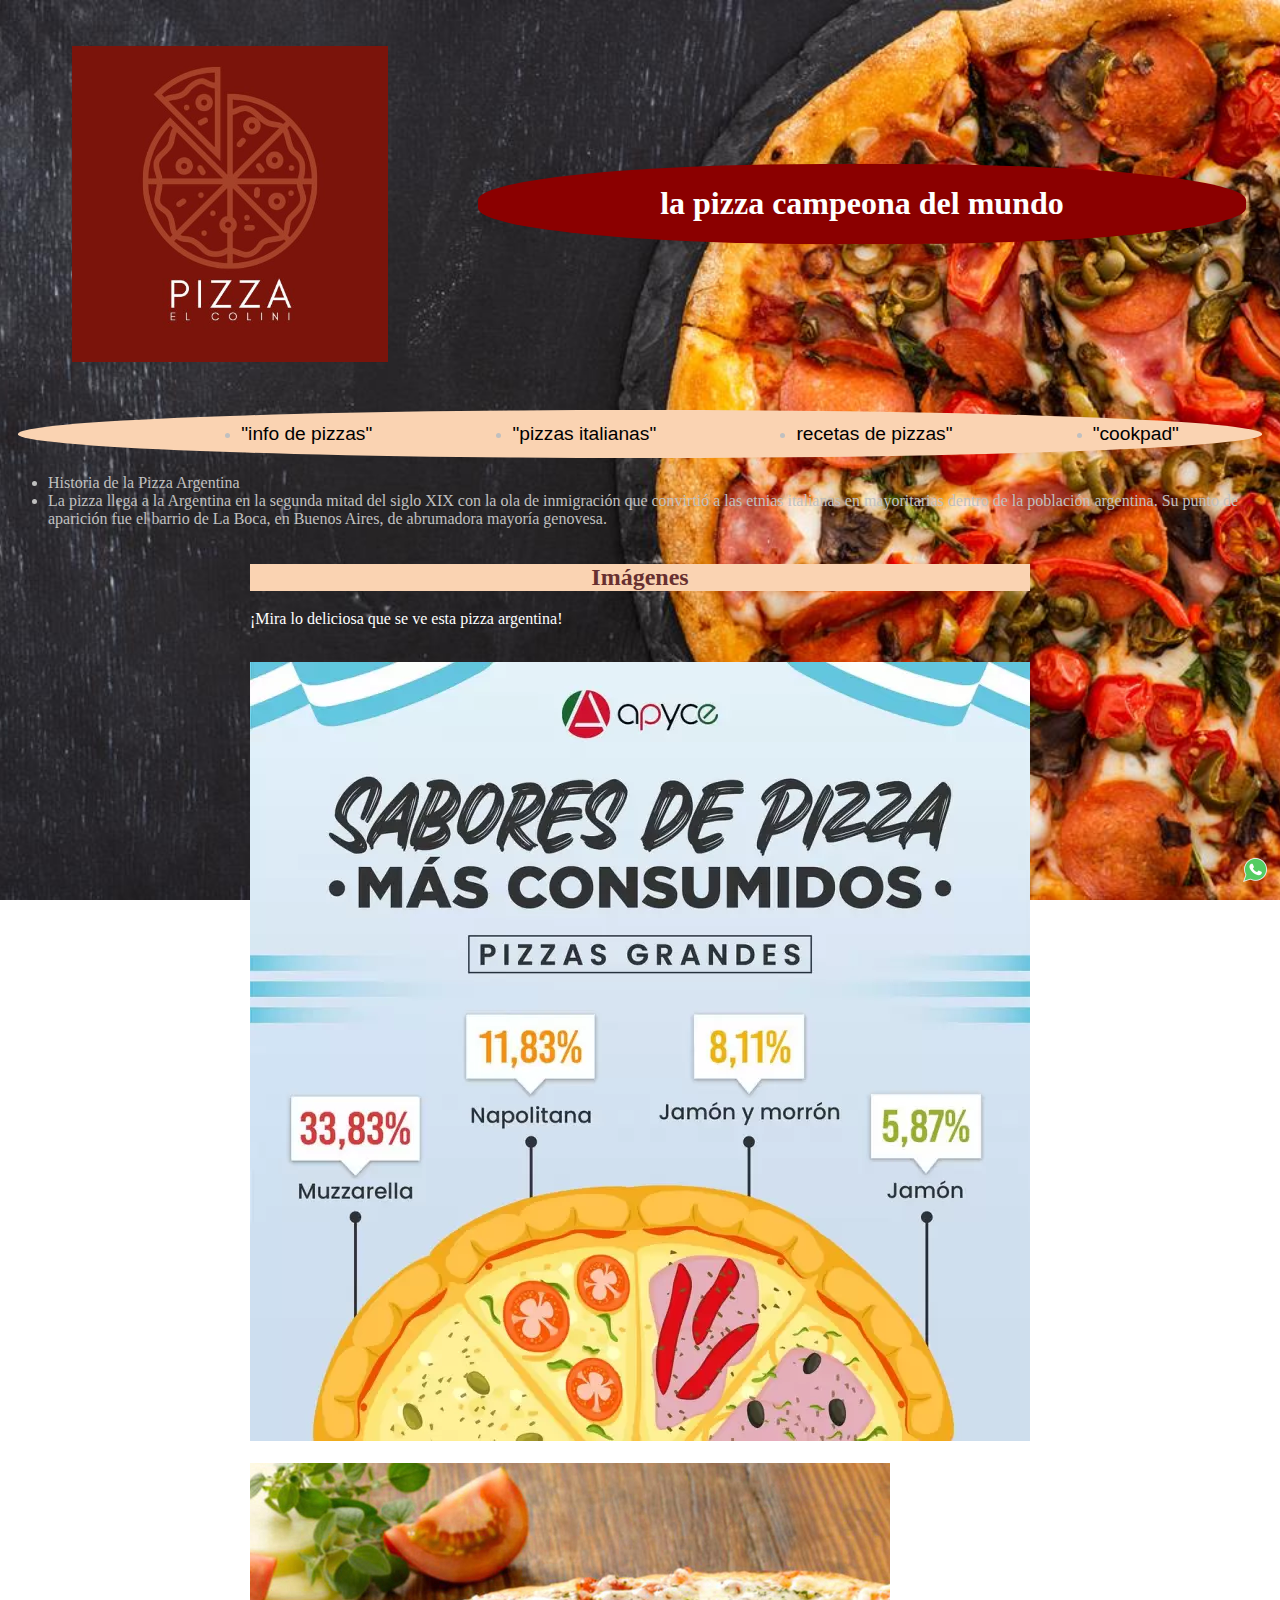
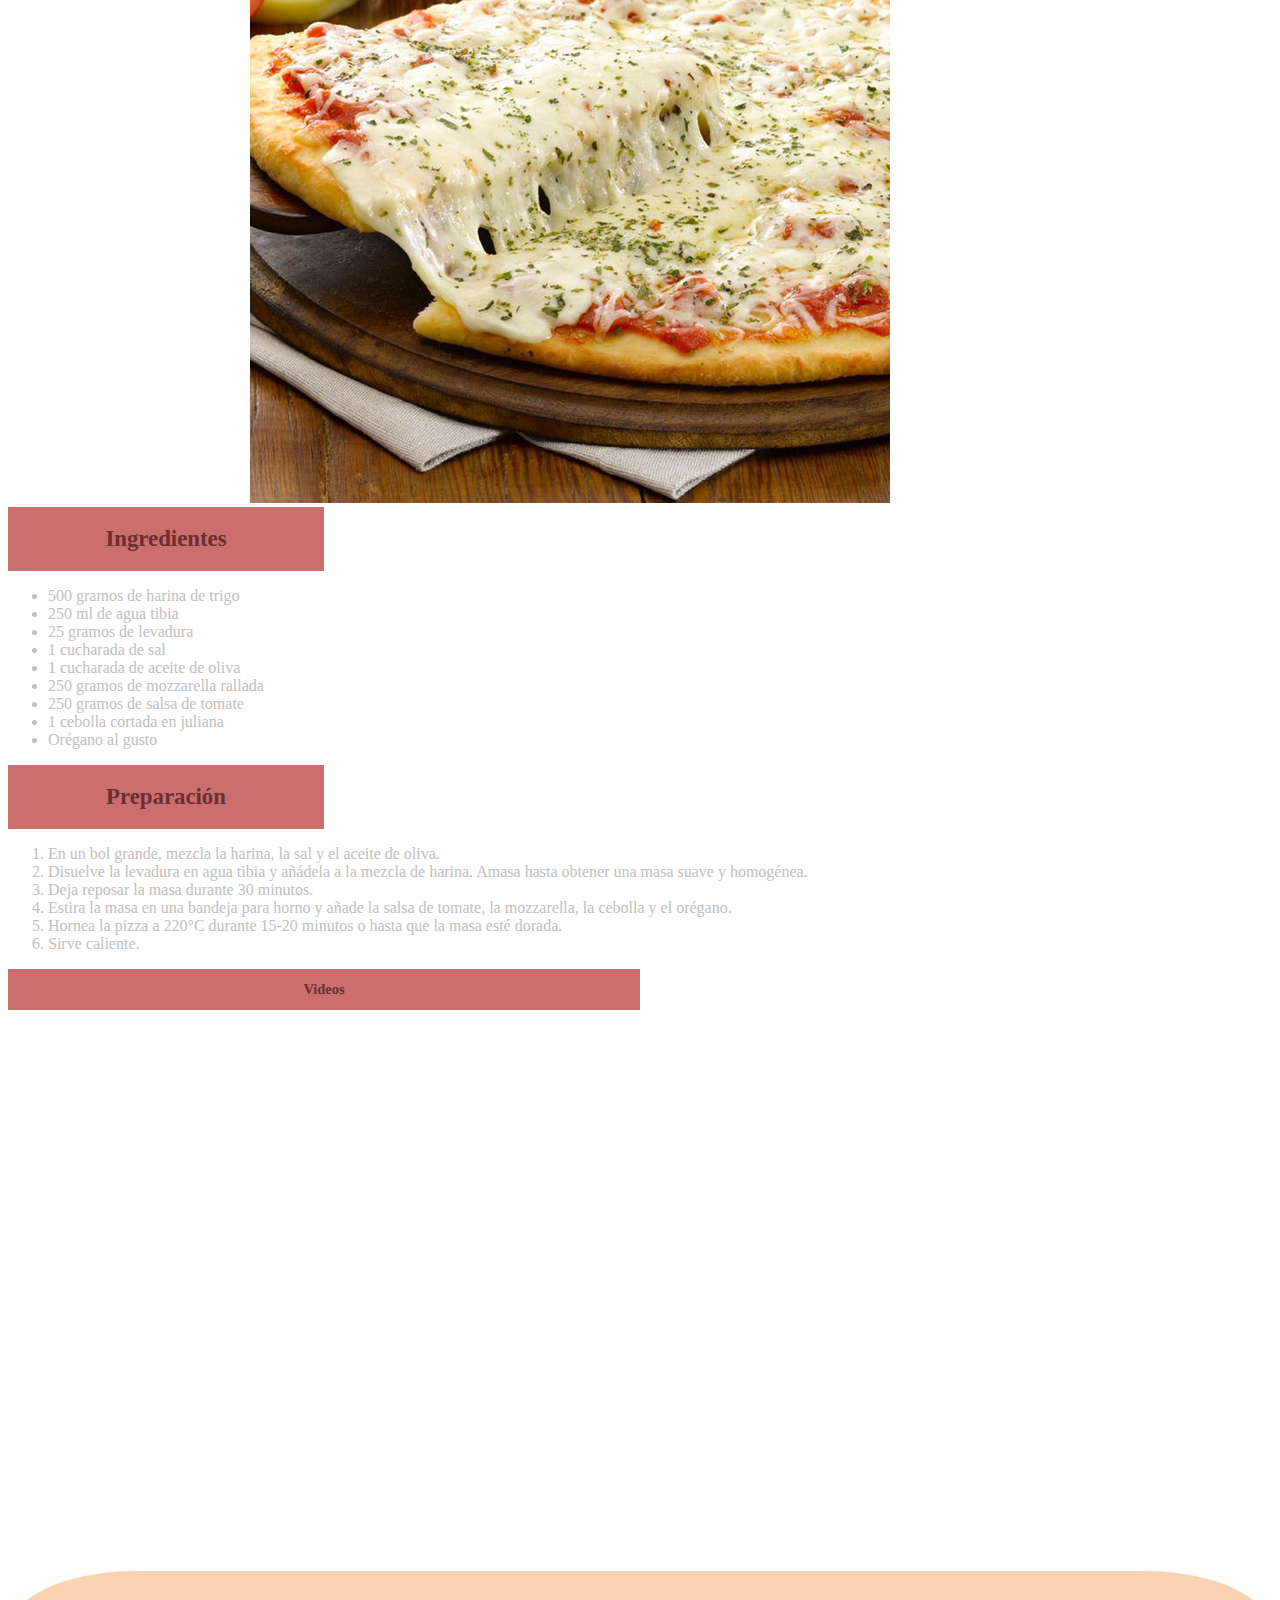
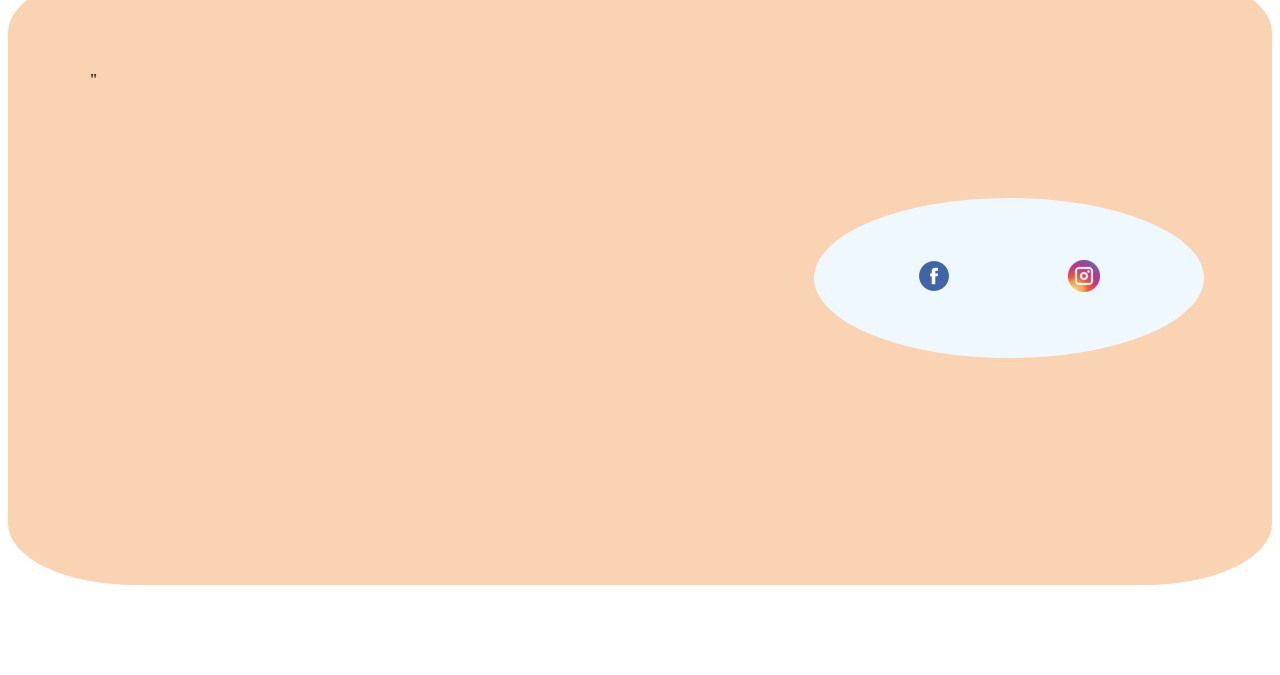
==== index.html @ d0fcb979 "Add files via upload" ====
<!DOCTYPE html>
<html lang="en">
<head>
  <meta charset="UTF-8">
  <meta name="keywords" content="">
  <meta name="author" content=" axel goñi">
  <meta name="viewport" content="width=device-width, initial-scale=1.0">
  <title>colini</title>
  <link rel="stylesheet" href="./css/estilo.css">

</head>
<body>



<header>

<img class="encabezadologo" src="./imagenes/logotipo.jpg" alt="logotipo">

    <section class="encabezadotitulo">

      <h1 style="color:white"> la pizza campeona del mundo</h1>

    </section>



</header>




  <nav class="encabezadodirecciones">
<br>
    <li><a href="https://es.wikipedia.org/wiki/Pizza_en_Argentina"target="_blank">"info de pizzas"</a>
      <li><a href="https://www.pizzabrossa.com.ar/?gclid=CjwKCAjw4ZWkBhA4EiwAVJXwqQFYcmIkXCt8bz_bA4SAjdwZispacFa0Dgj3WFB0BuC3ioF2R8dDGhoCAp0QAvD_BwE"target="_blank">"pizzas italianas"</a>
        <li><a href="https://www.recetasgratis.net/receta-de-pizza-casera-31391.html"target="_blank">recetas de pizzas"</a>
          <li><a href="https://cookpad.com/ar/buscar/pizzas"target="_blank">"cookpad"</a>
          </br>
            </nav>




<main>

<ul>
      <li>Historia de la Pizza Argentina</li>
      <li>La pizza llega a la Argentina en la segunda mitad del siglo XIX con la ola de inmigración que convirtió a las etnias italianas en mayoritarias dentro de la población argentina. Su punto de aparición fue el barrio de La Boca, en Buenos Aires, de abrumadora mayoría genovesa.</li>

        </ul>

</main>


<aside class="encabezadoimg">
<section>
            <h2 class="image"style="color:#683030">Imágenes</h2>
                <p style="color:white">¡Mira lo deliciosa que se ve esta pizza argentina!</p>

                <div class="imgpiza">

                </div>
                <br>
                  <img src="./imagenes/pizza1.jpg"  alt="pagina html">
                </br>
                <br>
                  <img src="./imagenes/mozzarella.jpg"  alt="pagina html">
                </br>

                </div>
</section>
</aside>



<section>
  <div class="encabezadoingredientes">

  <h2 style="color:#683030">Ingredientes</h2>
</div>

  <ul>
    <li>500 gramos de harina de trigo</li>
        <li>250 ml de agua tibia</li>
          <li>25 gramos de levadura</li>
            <li>1 cucharada de sal</li>
              <li>1 cucharada de aceite de oliva</li>
                <li>250 gramos de mozzarella rallada</li>
                  <li>250 gramos de salsa de tomate</li>
                    <li>1 cebolla cortada en juliana</li>
                      <li>Orégano al gusto</li>
                      </ul>

</section>

<section>
  <div class="encabezadopreparacion">


    <h2 style="color:#683030">Preparación</h2>
      </div>

      <ol>
        <li>En un bol grande, mezcla la harina, la sal y el aceite de oliva.</li>
            <li>Disuelve la levadura en agua tibia y añádela a la mezcla de harina. Amasa hasta obtener una masa suave y homogénea.</li>
                <li>Deja reposar la masa durante 30 minutos.</li>
                    <li>Estira la masa en una bandeja para horno y añade la salsa de tomate, la mozzarella, la cebolla y el orégano.</li>
                        <li>Hornea la pizza a 220°C durante 15-20 minutos o hasta que la masa esté dorada.</li>
                            <li>Sirve caliente.</li>
                      </ol>
</section>





<section  class="encabezadovideo">
    <div class="encabezadovideos">
        <h2 class="encabezadovideos" style="color:#683030">Videos</h2>
        </div>
            <p style="color:white">Aquí te dejamos algunos videos que pueden ayudarte a preparar la pizza argentina:</p>

            <div>


                  <iframe class="encabezadovideo" width="560" height="315" src="https://www.youtube.com/embed/xDgz9uATlaU" title="YouTube video player" frameborder="0" allow="accelerometer; autoplay; clipboard-write; encrypted-media; gyroscope; picture-in-picture; web-share" allowfullscreen></iframe>
                    <iframe class="encabezadovideo" width="560" height="315" src="https://www.youtube.com/embed/HmbtszpTT90" title="YouTube video player" frameborder="0" allow="accelerometer; autoplay; clipboard-write; encrypted-media; gyroscope; picture-in-picture; web-share" allowfullscreen></iframe>
                    </div>
</section>

<footer>

  <section>
    <div class="encabezadomaps">
      <br>
        "<iframe src="https://www.google.com/maps/embed?pb=!1m18!1m12!1m3!1d26261.431998867385!2d-58.382295025149226!3d-34.637551358612974!2m3!1f0!2f0!3f0!3m2!1i1024!2i768!4f13.1!3m3!1m2!1s0x95a334b0bf5ff0a5%3A0x3858a68c0d7599a0!2sLa%20Boca%2C%20CABA!5e0!3m2!1ses!2sar!4v1682880831756!5m2!1ses!2sar" width="600" height="450" style="border:0;" allowfullscreen="" loading="lazy" referrerpolicy="no-referrer-when-downgrade" target="_blank"></iframe>
      </br>
    </div>
  </section>

<section>
  <div class="redes2">
	<a  class="face" href=""href="https://www.facebook.com/profile.php?id=100012211957113&mibextid=ZbWKwL" target="_blank">
		<img src="./iconos/facebook_icon.png">
	</a>

  <a class="inst" href="https://instagram.com/axel_p.a.z?igshid=NGExMmI2YTkyZg==" target="_blank">
		<img src="./iconos/instagram_icon.png">
	</a>
  </div>
</section>

</footer>

<a class="whatsapp" href="#" target="_blank">
                  <img class="wsp" src="./iconos/Whatsapp_icon.png" alt="whatsapp">
  </a>

</body>
</html>
---- css/estilo.css ----
li{color:silver;
font-family: "apple";
}
.colors {color:silver;}
p {color: #81B7E2;}


body {
  background-image: url(../imagenes/keso.jpg);
    background-repeat: no-repeat;
    background-size: cover;
    background-attachment: fixed;
    background-position: 50% 50% ;


  }

  body {
    background: white url(log.gif)
    no.repeat fixed 50% 50%;
  }

 header {
      display: flex;
      justify-content: space-around;
       align-items: center;
      flex-wrap: wrap;
      border-radius: 10%;
      }

      @import url('https://fonts.googleapis.com/css2?family=Bagel+Fat+One&display=swap');

      @font-face {
        font-family: "apple";
        src: url("../fuentes/ARLRDBD.ttf")
        format("truetype");

        font-family: "tit";
        src: url("../fuentes/COOPBL.ttf")
        format("truetype");
      }

      @media (min-width:700px)
      {
      .ocultovideos{
    display: none;

  }
}

@media(max-width: 700px){
  body {
    background: rgb(251,0,0);
    background:#af5d4a;
  }
}


      a { transition: font-size 0.3s;
         color: black;
         font-size: 1.2em;
         font-family: 'Sono', sans-serif;
         text-decoration: none;}


      a:link {color: black;}
      a:visited {color:black;}
      a:active {color: grey;}
      a:hover {font-size: 130%;}
      a:hover{color: black;}


      .encabezadologo{
        font-family: "tit";
        background-color: #8b0000;
        display: flex;
        justify-content: center;
        width: 25%;
        height: 75%;
        margin: 3%;
      }

      .encabezadotitulo{
        font-family: 'Bagel Fat One', cursive;
         display: flex;
        flex-direction: row;
        align-items: center;
        justify-content: space-around;
        background-color:#8b0000;
        border-radius: 45%;


        width: 60vw;
        height: 95%;
      }

      nav { background-color: #fad3b2;
            margin: 0.8vw;
            display: flex;
            border-radius: 50%;
      }

      .encabezadodirecciones {color: inherit;
                display: flex;
                justify-content: space-around;
                padding: 1vw;
              }



 .encabezadoimg{
   font-family: "tit";
   display: flex;
     flex-direction: row;
     align-items: center;
     justify-content: space-around;
}

.image{
  font-family: "tit";
  background-color: #fad3b2;
  display: flex; justify-content:center;
  margin:
}
.imgpiza{
width: 25%;
}



  .encabezadoingredientes{
    font-family: "tit";
    display: flex; justify-content:center;
    background-color: #cd6e6e;
    border-top: 30%;
      width: 25%;
        font-size: 95%;
      }

    .encabezadopreparacion{
      font-family: "tit";
      display:flex;
      justify-content: center;
      background-color: #cd6e6e;
      border-top: 30%;
          width: 25%;
  font-size: 95%;
          }

      .encabezadovideos{
        background:#cd6e6e;
        font-family: "tit";
        display: flex;
        justify-content: space-around;
        align-items: center;
              width: 50%;
              font-size: 95%;
              }

        .encabezadomaps{
          display: flex;
          justify-content: center;
          font-family: "tit";
          margin: 3%;
          width: 60%;
              }
              .redes2{
              display: flex;
  justify-content: space-around;
  align-items: center;
  flex-direction: row;
  width: 300px;
  height: 70px;
  border: 4px solid #fad3b2;
  background-color: aliceblue;
  border-radius: 50%;
  border-top: 40vw
  margin: 25px;
  padding: 45px;
}


              footer {
                background-color:#fad3b2 ;
           margin-top: 15vw;
           margin-bottom: 10vh;
           display: flex;
           justify-content: space-between;
           align-items: center;
           flex-wrap: wrap;
           padding: 4em;
           border-radius: 10%;
                }

                .face{


                }


                .whatsapp {
                  position: fixed;
                  bottom: 1vw;
                  right: 1vh;
                  z-index: 9999;
                  font-size: 30%
                      }
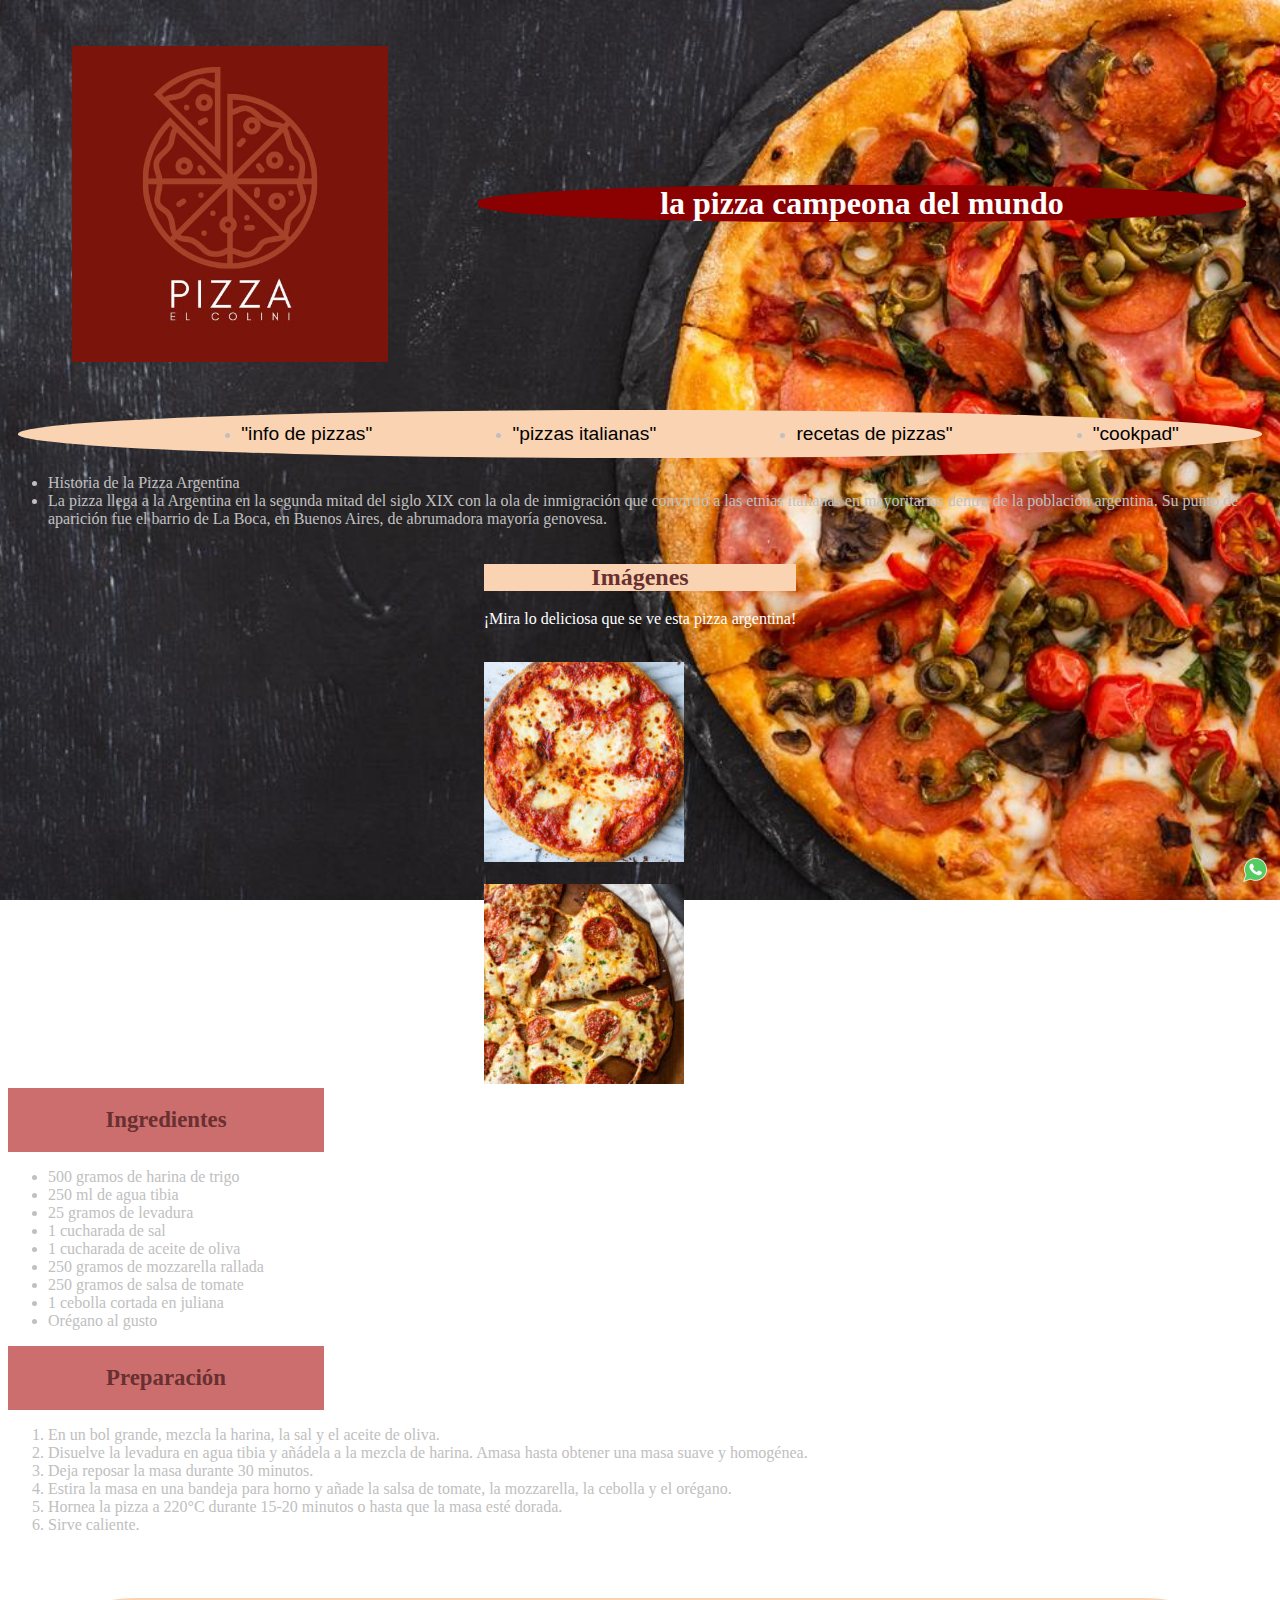
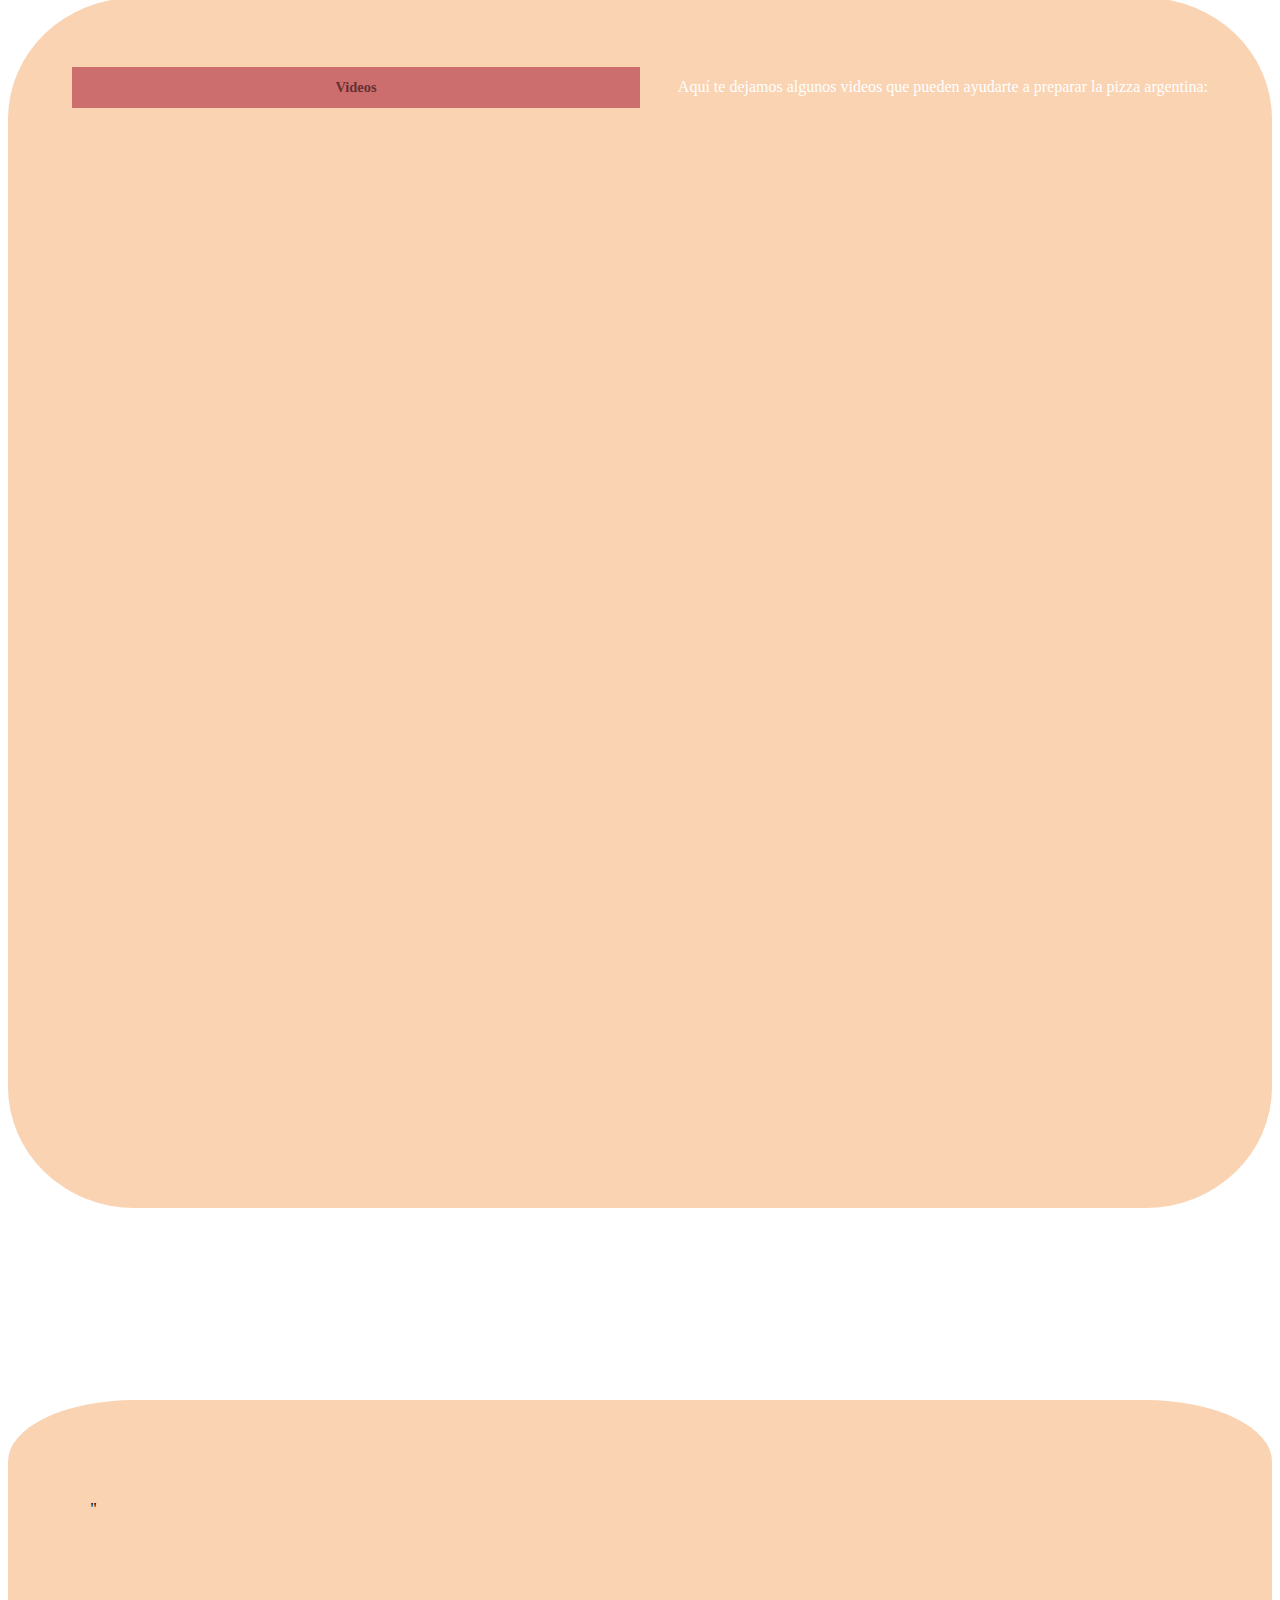
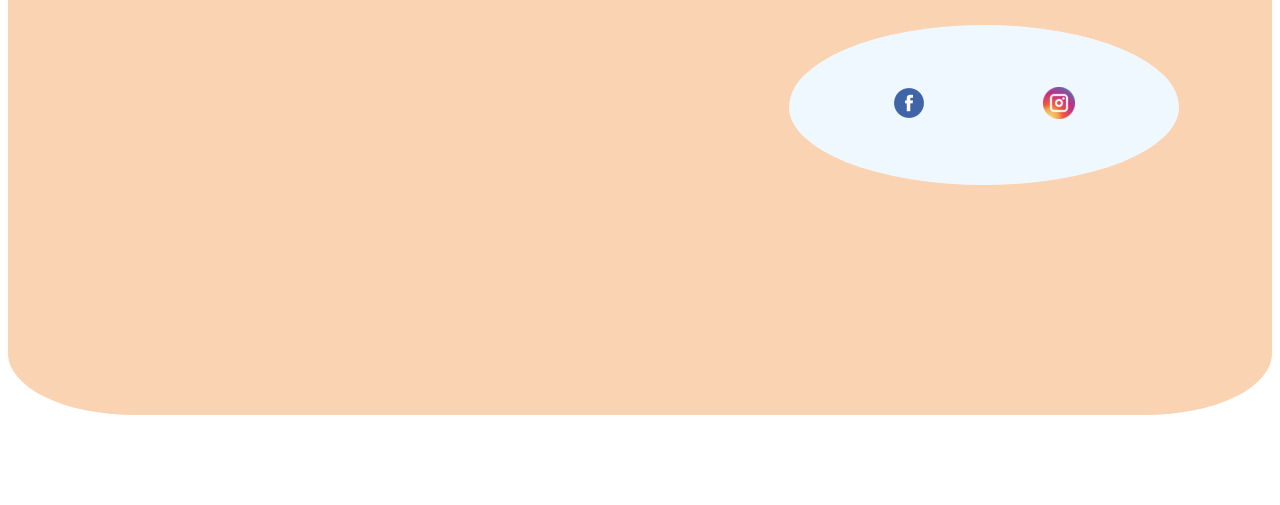
==== commit 406c68e4: "Add files via upload" ====
--- a/index.html
+++ b/index.html
@@ -17,11 +17,11 @@
 
 <img class="encabezadologo" src="./imagenes/logotipo.jpg" alt="logotipo">
 
-    <section class="encabezadotitulo">
 
-      <h1 style="color:white"> la pizza campeona del mundo</h1>
 
-    </section>
+      <h1 class="encabezadotitulo" style="color:white"> la pizza campeona del mundo</h1>
+
+
 
 
 
@@ -80,7 +80,7 @@
   <h2 style="color:#683030">Ingredientes</h2>
 </div>
 
-  <ul>
+  <ul >
     <li>500 gramos de harina de trigo</li>
         <li>250 ml de agua tibia</li>
           <li>25 gramos de levadura</li>
@@ -101,7 +101,7 @@
     <h2 style="color:#683030">Preparación</h2>
       </div>
 
-      <ol>
+      <ol >
         <li>En un bol grande, mezcla la harina, la sal y el aceite de oliva.</li>
             <li>Disuelve la levadura en agua tibia y añádela a la mezcla de harina. Amasa hasta obtener una masa suave y homogénea.</li>
                 <li>Deja reposar la masa durante 30 minutos.</li>
--- a/css/estilo.css
+++ b/css/estilo.css
@@ -20,6 +20,15 @@
     background: white url(log.gif)
     no.repeat fixed 50% 50%;
   }
+  @media(max-width: 700px){
+    body {
+      background: rgb(251,0,0);
+      background:#af5d4a;
+      background-position:center;
+       display: list-item;
+       justify-content: center;
+    }
+  }
 
  header {
       display: flex;
@@ -41,20 +50,6 @@
         format("truetype");
       }
 
-      @media (min-width:700px)
-      {
-      .ocultovideos{
-    display: none;
-
-  }
-}
-
-@media(max-width: 700px){
-  body {
-    background: rgb(251,0,0);
-    background:#af5d4a;
-  }
-}
 
 
       a { transition: font-size 0.3s;
@@ -89,10 +84,20 @@
         justify-content: space-around;
         background-color:#8b0000;
         border-radius: 45%;
-
-
         width: 60vw;
         height: 95%;
+      }
+      @media (max-width:700px){
+        .encabezadotitulo{
+          font-family: 'Bagel Fat One', cursive;
+           display: flex;
+          flex-direction: row;
+          align-items: center;
+          justify-content: space-around;
+          background-color:#900C3F;
+          width: 95%;
+
+        }
       }
 
       nav { background-color: #fad3b2;
@@ -136,6 +141,17 @@
     border-top: 30%;
       width: 25%;
         font-size: 95%;
+      }
+
+      @media (max-width:700px) {
+        .encabezadoingredientes{
+          font-family: "tit";
+          display: flex; justify-content:center;
+          background-color: #FF8C00;
+          border-top: 30%;
+            width: 45%;
+              font-size: 95%;
+        }
       }
 
     .encabezadopreparacion{
@@ -148,6 +164,17 @@
   font-size: 95%;
           }
 
+          @media (max-width:700px) {
+            .encabezadopreparacion{
+              font-family: "tit";
+              display: flex; justify-content:center;
+              background-color: #FF8C00;
+              border-top: 30%;
+                width: 45%;
+                  font-size: 95%;
+            }
+          }
+
       .encabezadovideos{
         background:#cd6e6e;
         font-family: "tit";
@@ -158,13 +185,45 @@
               font-size: 95%;
               }
 
+              @media (max-width:700px) {
+                .encabezadovideos{
+                  font-family: "tit";
+                  display: flex; justify-content:center;
+                  background-color: #FF8C00;
+                  border-top: 30%;
+                    width: 45%;
+                      font-size: 95%;
+                }
+              }
+
+              .encabezadovideo{
+                background-color:#fad3b2 ;
+           margin-top: 5vw;
+           margin-bottom: 2vh;
+           display: flex;
+           justify-content: space-between;
+           align-items: center;
+           flex-wrap: wrap;
+           padding: 4em;
+           border-radius: 10%;
+              }
+
+              @media (max-width:700px) {
+                .encabezadovideo{
+                  display:none; 
+
+                }
+                }
+
         .encabezadomaps{
           display: flex;
           justify-content: center;
           font-family: "tit";
           margin: 3%;
-          width: 60%;
-              }
+          width: 80%;
+              }
+
+
               .redes2{
               display: flex;
   justify-content: space-around;
@@ -175,7 +234,7 @@
   border: 4px solid #fad3b2;
   background-color: aliceblue;
   border-radius: 50%;
-  border-top: 40vw
+  border-top: 40vw;
   margin: 25px;
   padding: 45px;
 }
@@ -193,11 +252,17 @@
            border-radius: 10%;
                 }
 
-                .face{
-
-
-                }
-
+                @media (max-width:700px) {
+                  footer{
+                    background-color:#FF8C00 ;
+
+               display: flex;
+               justify-content:center;
+               padding: 2em;
+                 width: 75%;
+               border-radius: 10%;
+                      }
+                  }
 
                 .whatsapp {
                   position: fixed;
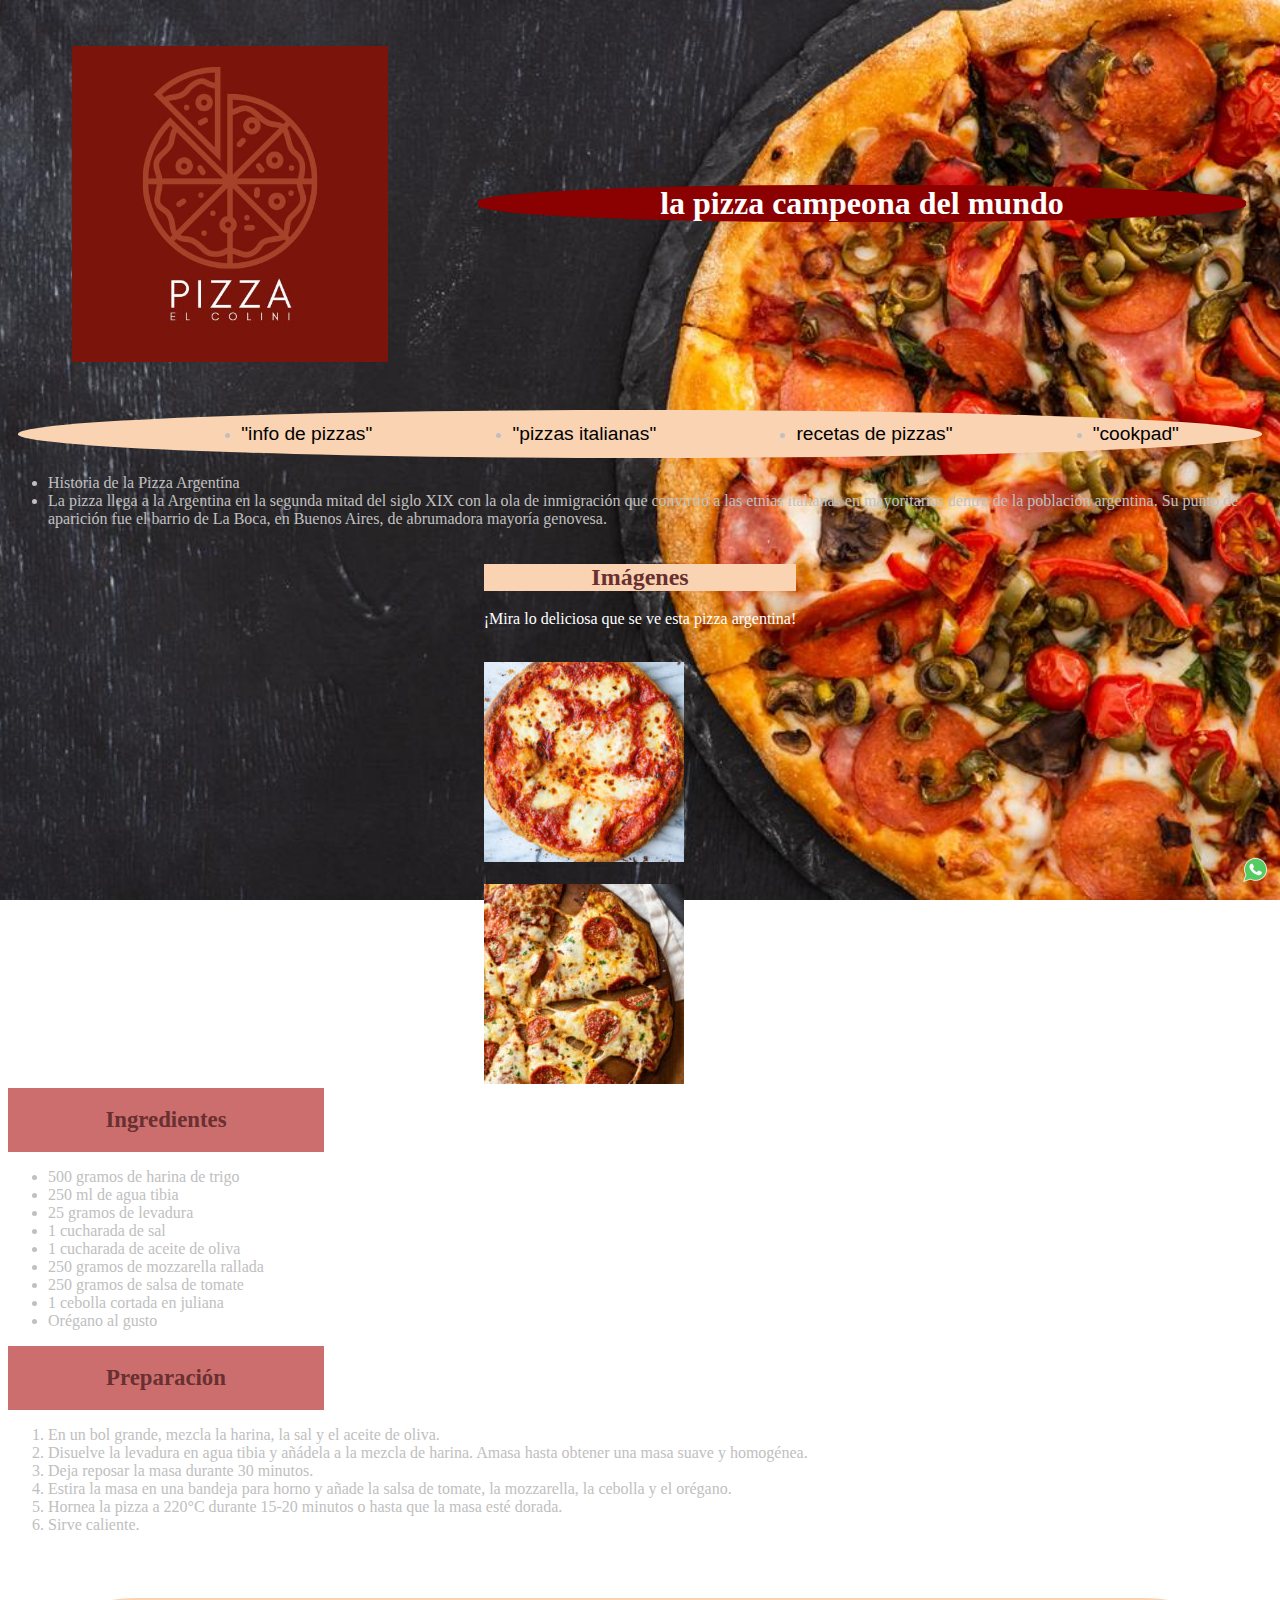
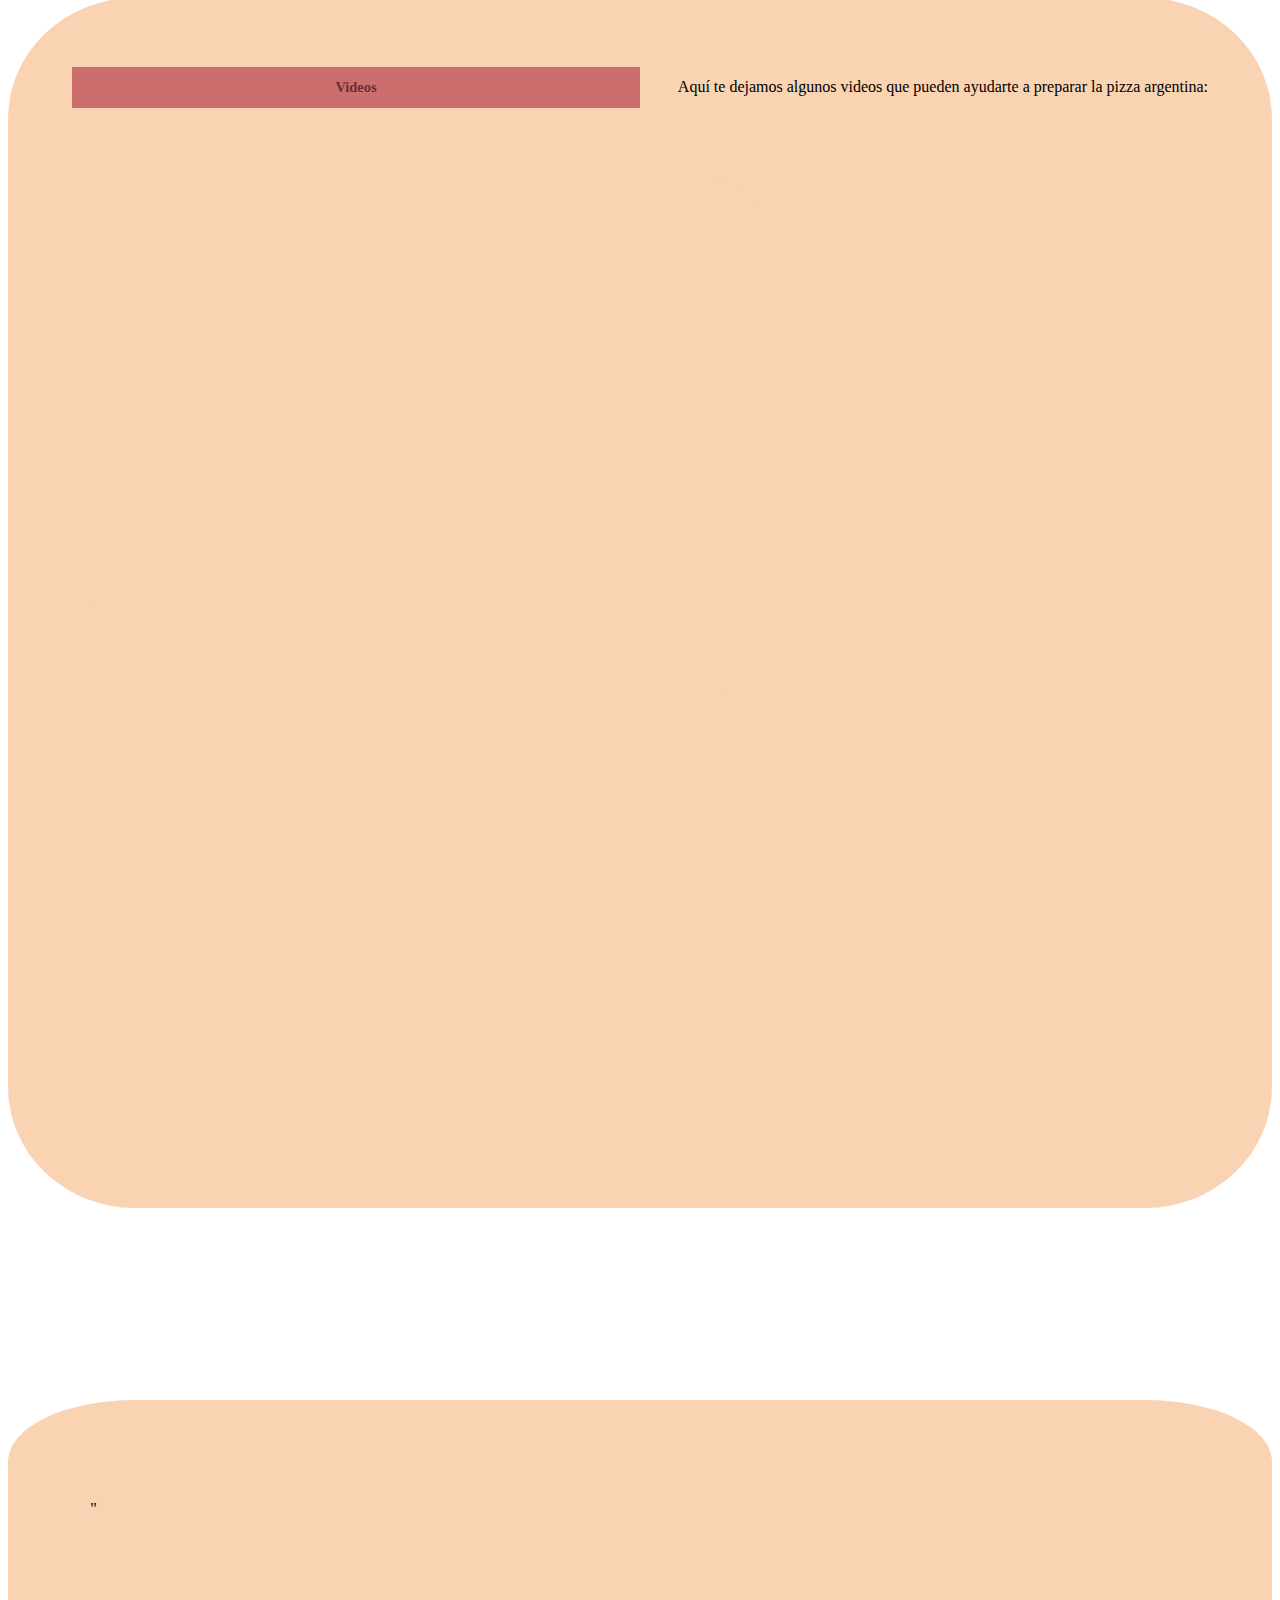
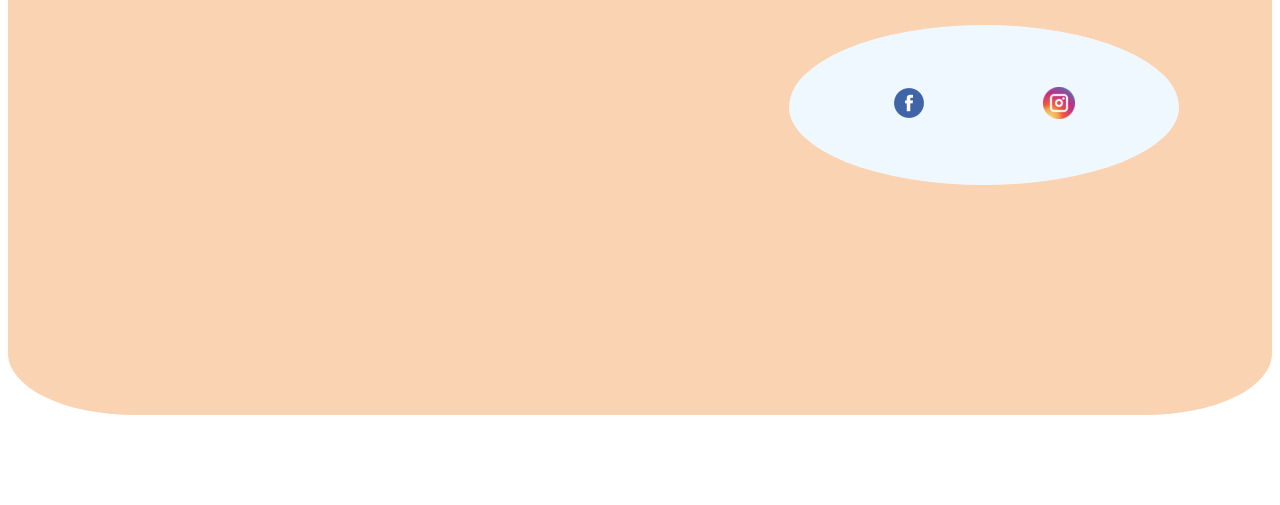
==== commit c3273162: "Update index.html" ====
--- a/index.html
+++ b/index.html
@@ -119,7 +119,7 @@
     <div class="encabezadovideos">
         <h2 class="encabezadovideos" style="color:#683030">Videos</h2>
         </div>
-            <p style="color:white">Aquí te dejamos algunos videos que pueden ayudarte a preparar la pizza argentina:</p>
+            <p style="color:black">Aquí te dejamos algunos videos que pueden ayudarte a preparar la pizza argentina:</p>
 
             <div>
 
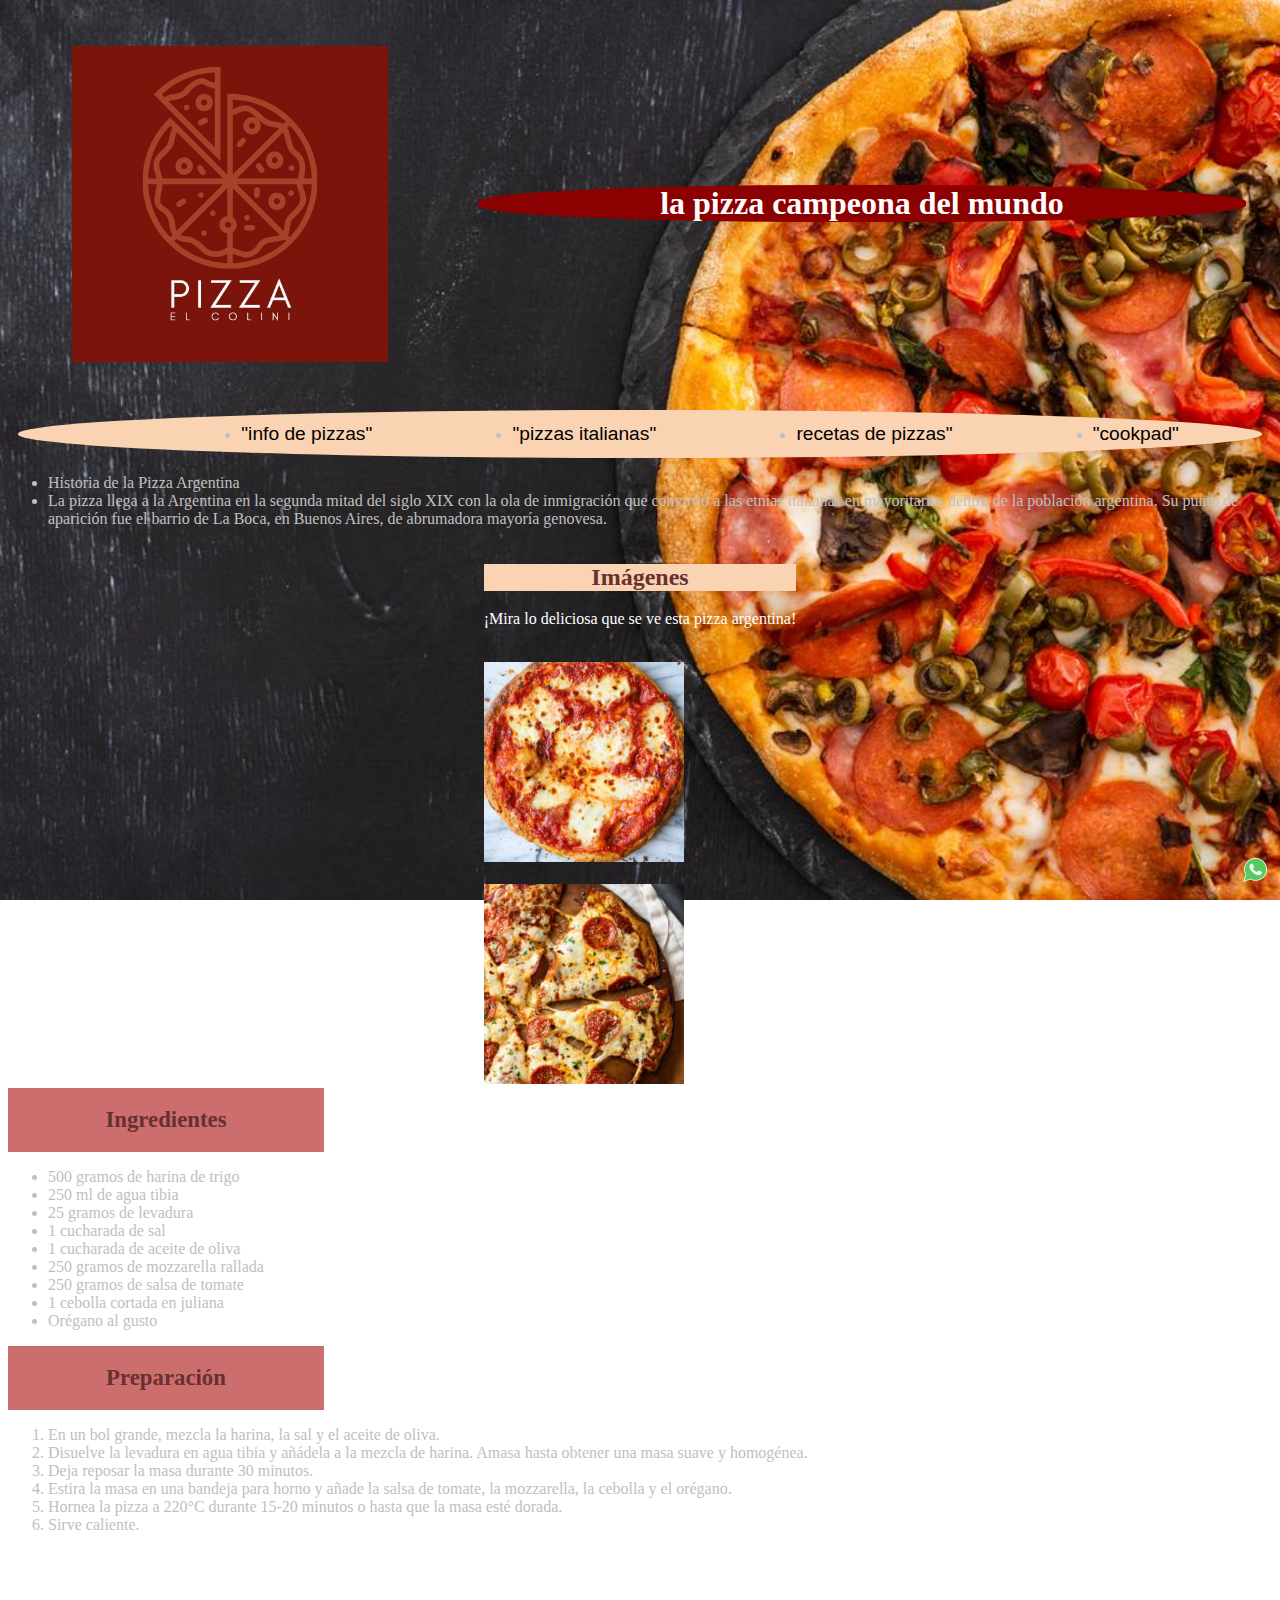
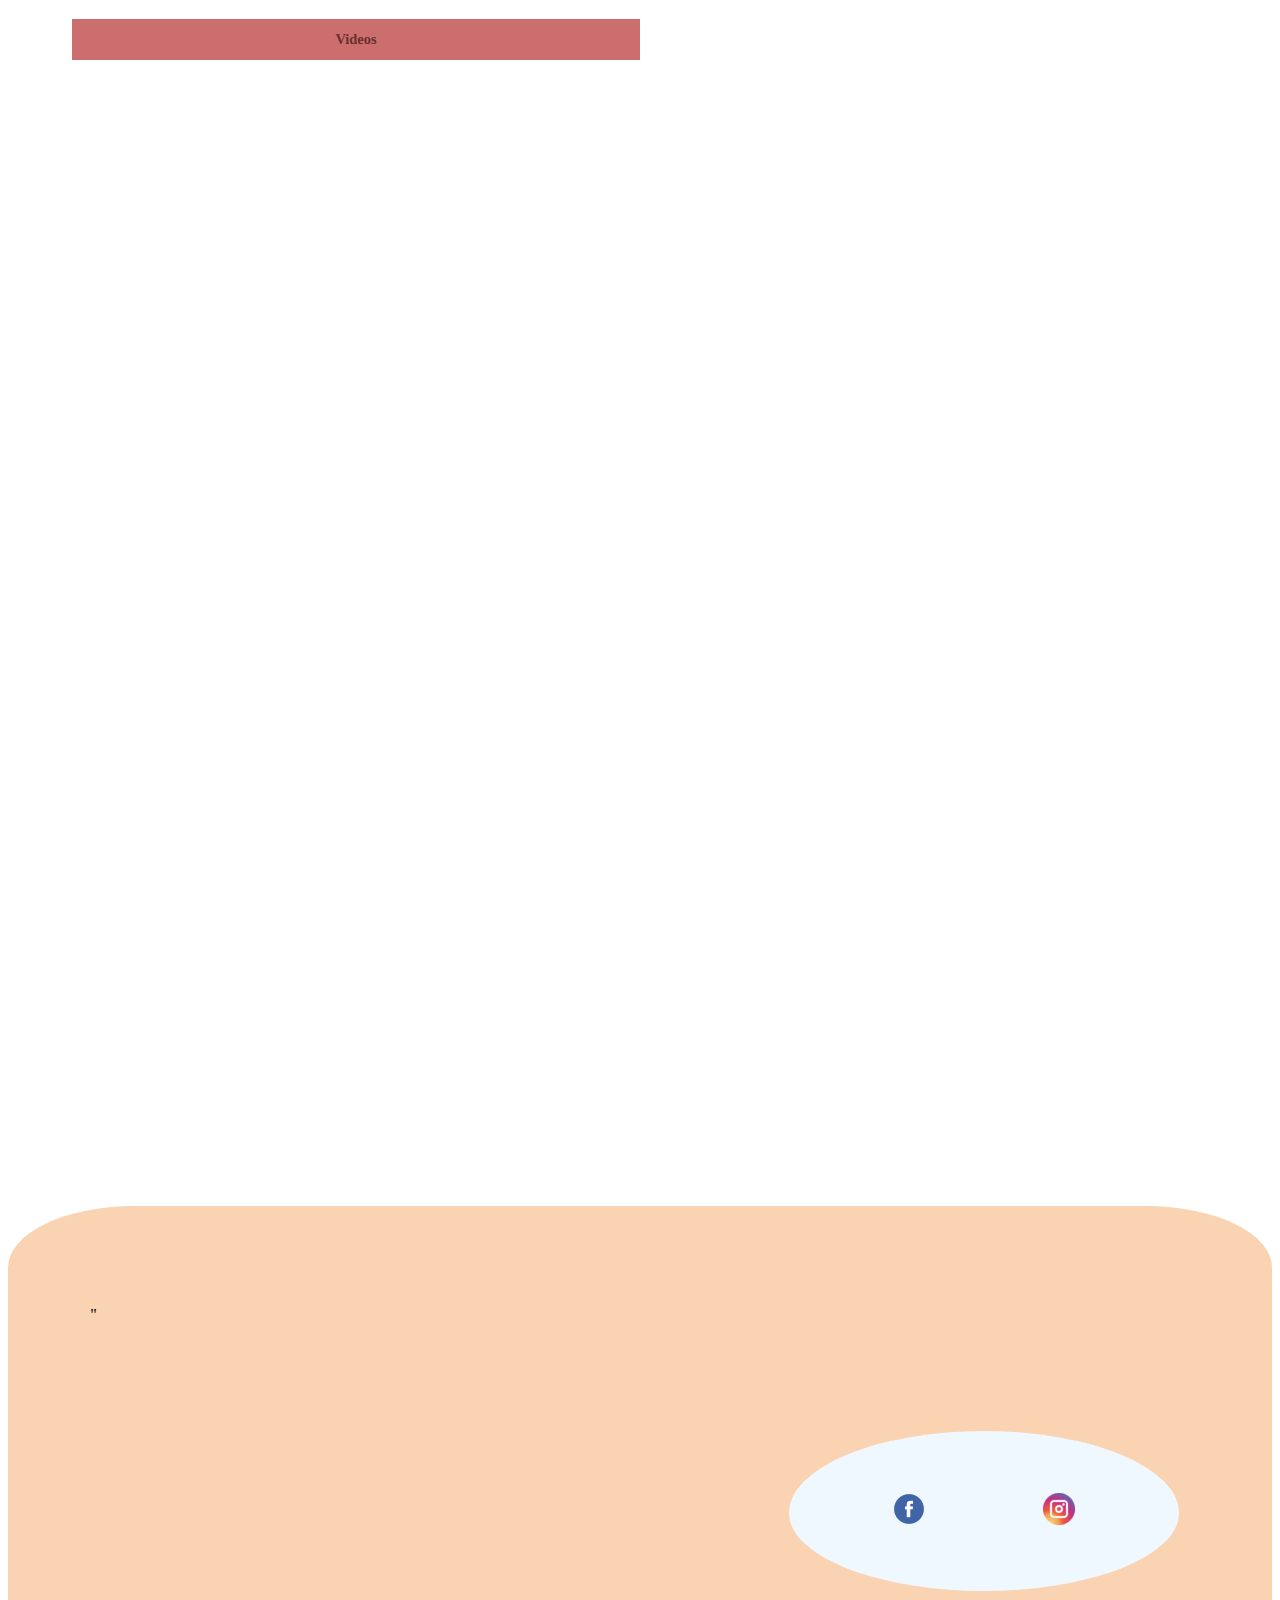
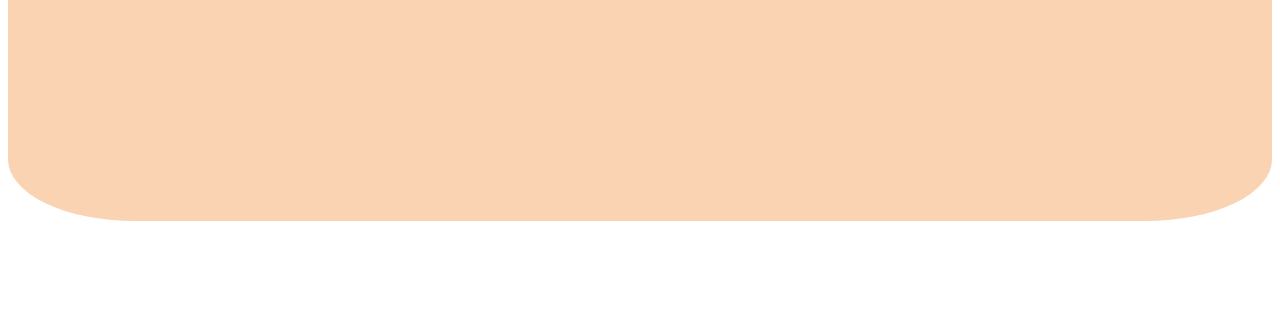
==== commit 6f956e06: "Add files via upload" ====
--- a/index.html
+++ b/index.html
@@ -119,7 +119,7 @@
     <div class="encabezadovideos">
         <h2 class="encabezadovideos" style="color:#683030">Videos</h2>
         </div>
-            <p style="color:black">Aquí te dejamos algunos videos que pueden ayudarte a preparar la pizza argentina:</p>
+            <p style="color:white">Aquí te dejamos algunos videos que pueden ayudarte a preparar la pizza argentina:</p>
 
             <div>
 
--- a/css/estilo.css
+++ b/css/estilo.css
@@ -185,6 +185,10 @@
               font-size: 95%;
               }
 
+              .p{
+                background-color:#8b0000 ;
+              }
+
               @media (max-width:700px) {
                 .encabezadovideos{
                   font-family: "tit";
@@ -197,9 +201,6 @@
               }
 
               .encabezadovideo{
-                background-color:#fad3b2 ;
-           margin-top: 5vw;
-           margin-bottom: 2vh;
            display: flex;
            justify-content: space-between;
            align-items: center;
@@ -210,7 +211,7 @@
 
               @media (max-width:700px) {
                 .encabezadovideo{
-                  display:none; 
+                  display:none;
 
                 }
                 }
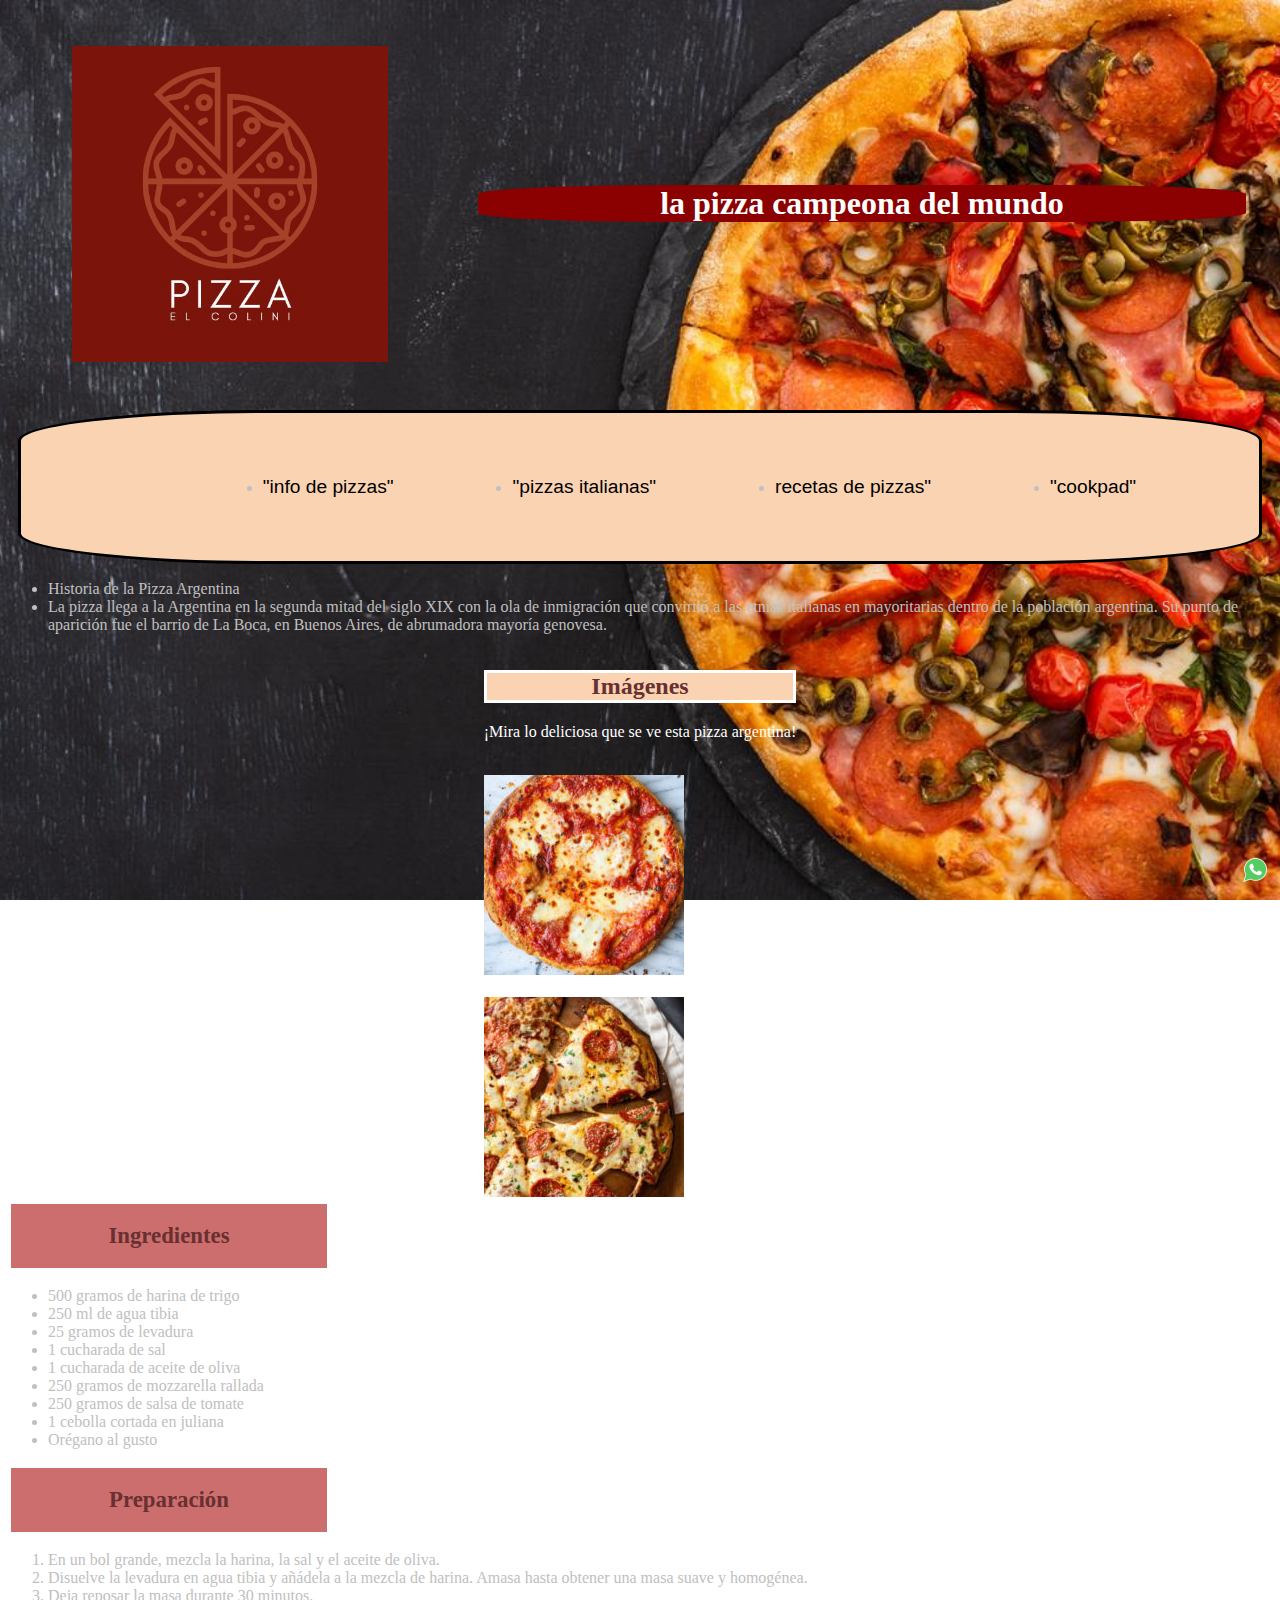
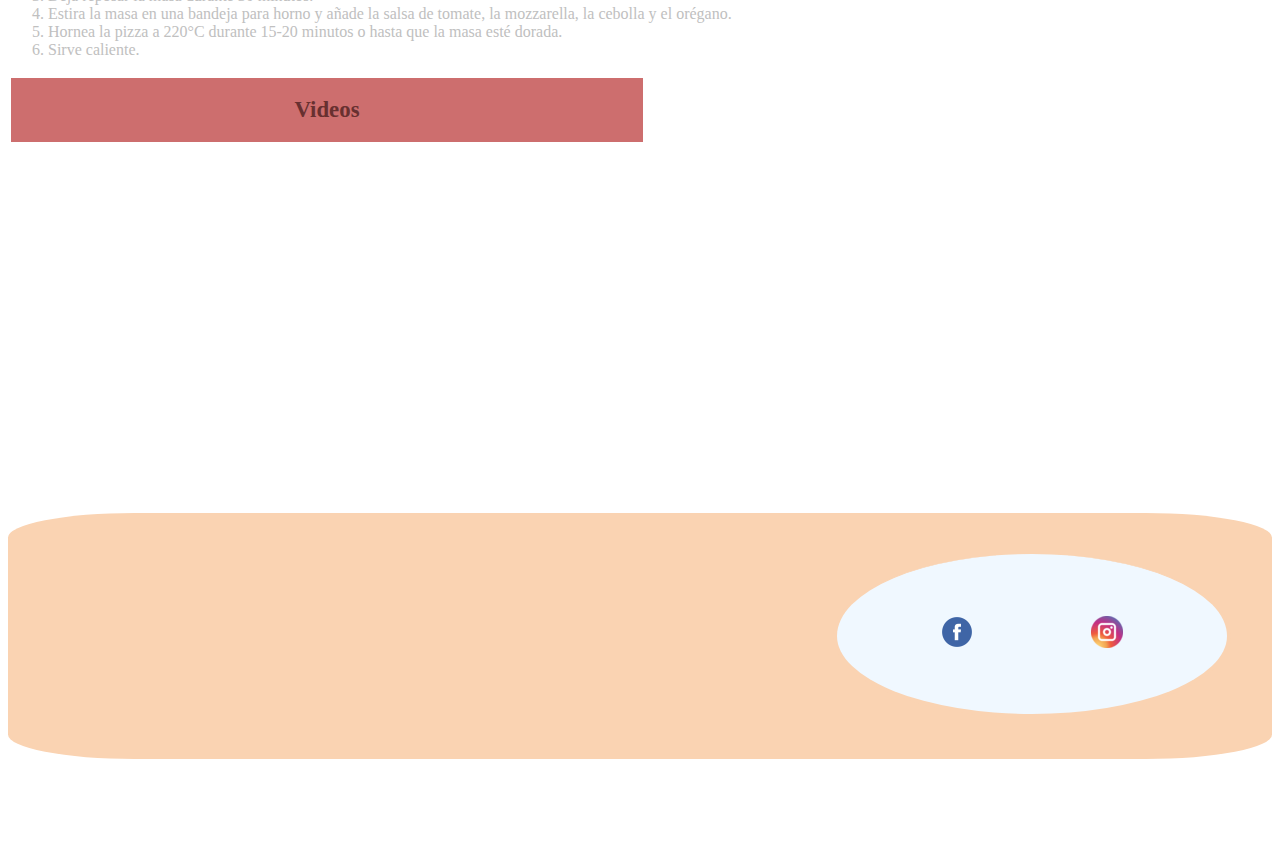
==== commit fe5d5a8b: "Add files via upload" ====
--- a/index.html
+++ b/index.html
@@ -43,11 +43,10 @@
 
 
 <main>
-
-<ul>
+    <ul>
       <li>Historia de la Pizza Argentina</li>
-      <li>La pizza llega a la Argentina en la segunda mitad del siglo XIX con la ola de inmigración que convirtió a las etnias italianas en mayoritarias dentro de la población argentina. Su punto de aparición fue el barrio de La Boca, en Buenos Aires, de abrumadora mayoría genovesa.</li>
-
+      <li>La pizza llega a la Argentina en la segunda mitad del siglo XIX con la ola de inmigración que convirtió a las etnias italianas en mayoritarias dentro de la población argentina. Su punto de aparición fue el barrio de La Boca, en Buenos Aires, de abrumadora mayoría genovesa.
+      </li>
         </ul>
 
 </main>
@@ -76,7 +75,6 @@
 
 <section>
   <div class="encabezadoingredientes">
-
   <h2 style="color:#683030">Ingredientes</h2>
 </div>
 
@@ -115,41 +113,37 @@
 
 
 
-<section  class="encabezadovideo">
+<section>
     <div class="encabezadovideos">
-        <h2 class="encabezadovideos" style="color:#683030">Videos</h2>
+        <h2  style="color:#683030">Videos</h2>
         </div>
-            <p style="color:white">Aquí te dejamos algunos videos que pueden ayudarte a preparar la pizza argentina:</p>
 
-            <div>
+            <div class="encabezadovideo">
+                  <iframe  width="360" height="215" src="https://www.youtube.com/embed/xDgz9uATlaU" title="YouTube video player" frameborder="0" allow="accelerometer; autoplay; clipboard-write; encrypted-media; gyroscope; picture-in-picture; web-share" allowfullscreen></iframe>
+                    <iframe  width="360" height="215" src="https://www.youtube.com/embed/HmbtszpTT90" title="YouTube video player" frameborder="0" allow="accelerometer; autoplay; clipboard-write; encrypted-media; gyroscope; picture-in-picture; web-share" allowfullscreen></iframe>
+                    </div>
 
-
-                  <iframe class="encabezadovideo" width="560" height="315" src="https://www.youtube.com/embed/xDgz9uATlaU" title="YouTube video player" frameborder="0" allow="accelerometer; autoplay; clipboard-write; encrypted-media; gyroscope; picture-in-picture; web-share" allowfullscreen></iframe>
-                    <iframe class="encabezadovideo" width="560" height="315" src="https://www.youtube.com/embed/HmbtszpTT90" title="YouTube video player" frameborder="0" allow="accelerometer; autoplay; clipboard-write; encrypted-media; gyroscope; picture-in-picture; web-share" allowfullscreen></iframe>
-                    </div>
 </section>
 
 <footer>
 
-  <section>
-    <div class="encabezadomaps">
-      <br>
-        "<iframe src="https://www.google.com/maps/embed?pb=!1m18!1m12!1m3!1d26261.431998867385!2d-58.382295025149226!3d-34.637551358612974!2m3!1f0!2f0!3f0!3m2!1i1024!2i768!4f13.1!3m3!1m2!1s0x95a334b0bf5ff0a5%3A0x3858a68c0d7599a0!2sLa%20Boca%2C%20CABA!5e0!3m2!1ses!2sar!4v1682880831756!5m2!1ses!2sar" width="600" height="450" style="border:0;" allowfullscreen="" loading="lazy" referrerpolicy="no-referrer-when-downgrade" target="_blank"></iframe>
+
+      <br class="encabezadomaps">
+        <iframe src="https://www.google.com/maps/embed?pb=!1m18!1m12!1m3!1d26261.431998867385!2d-58.382295025149226!3d-34.637551358612974!2m3!1f0!2f0!3f0!3m2!1i1024!2i768!4f13.1!3m3!1m2!1s0x95a334b0bf5ff0a5%3A0x3858a68c0d7599a0!2sLa%20Boca%2C%20CABA!5e0!3m2!1ses!2sar!4v1682880831756!5m2!1ses!2sar" width="600" height="200" style="border:0;" allowfullscreen="" loading="lazy" referrerpolicy="no-referrer-when-downgrade" target="_blank"></iframe>
       </br>
-    </div>
-  </section>
 
-<section>
+
+
   <div class="redes2">
-	<a  class="face" href=""href="https://www.facebook.com/profile.php?id=100012211957113&mibextid=ZbWKwL" target="_blank">
-		<img src="./iconos/facebook_icon.png">
-	</a>
+	   <a  class="face" href=""href="https://www.facebook.com/profile.php?id=100012211957113&mibextid=ZbWKwL" target="_blank">
+		     <img src="./iconos/facebook_icon.png">
+	   </a>
 
-  <a class="inst" href="https://instagram.com/axel_p.a.z?igshid=NGExMmI2YTkyZg==" target="_blank">
-		<img src="./iconos/instagram_icon.png">
-	</a>
+     <a class="inst" href="https://instagram.com/axel_p.a.z?igshid=NGExMmI2YTkyZg==" target="_blank">
+		     <img src="./iconos/instagram_icon.png">
+	   </a>
   </div>
-</section>
+
 
 </footer>
 
--- a/css/estilo.css
+++ b/css/estilo.css
@@ -83,33 +83,38 @@
         align-items: center;
         justify-content: space-around;
         background-color:#8b0000;
-        border-radius: 45%;
+        border-radius: 25%;
         width: 60vw;
         height: 95%;
       }
       @media (max-width:700px){
         .encabezadotitulo{
-          font-family: 'Bagel Fat One', cursive;
-           display: flex;
-          flex-direction: row;
-          align-items: center;
-          justify-content: space-around;
+          font-family: 'Bagel Fat One',cursive;
+           display: flex:table-row-group;
+          justify-content: center;
           background-color:#900C3F;
+          border-style: solid;
+          padding: 5%;
           width: 95%;
+          border-radius:25%;
 
         }
       }
 
       nav { background-color: #fad3b2;
+            font-family: 'Bagel Fat One',cursive;
             margin: 0.8vw;
             display: flex;
-            border-radius: 50%;
+            border-radius: 20%;
+
       }
 
       .encabezadodirecciones {color: inherit;
                 display: flex;
                 justify-content: space-around;
-                padding: 1vw;
+                padding: 5%;
+                border-radius: 20%;
+                border-style: solid;
               }
 
 
@@ -120,13 +125,15 @@
      flex-direction: row;
      align-items: center;
      justify-content: space-around;
+
 }
 
 .image{
   font-family: "tit";
   background-color: #fad3b2;
   display: flex; justify-content:center;
-  margin:
+  border-style: solid;
+  border-color: white;
 }
 .imgpiza{
 width: 25%;
@@ -141,6 +148,8 @@
     border-top: 30%;
       width: 25%;
         font-size: 95%;
+        border-style: solid;
+        border-color: white;
       }
 
       @media (max-width:700px) {
@@ -151,6 +160,8 @@
           border-top: 30%;
             width: 45%;
               font-size: 95%;
+              border-style: solid;
+              border-color: white;
         }
       }
 
@@ -160,8 +171,10 @@
       justify-content: center;
       background-color: #cd6e6e;
       border-top: 30%;
-          width: 25%;
-  font-size: 95%;
+      width: 25%;
+      font-size: 95%;
+      border-style: solid;
+      border-color: white;
           }
 
           @media (max-width:700px) {
@@ -170,8 +183,10 @@
               display: flex; justify-content:center;
               background-color: #FF8C00;
               border-top: 30%;
-                width: 45%;
-                  font-size: 95%;
+              width: 45%;
+              font-size: 95%;
+              border-style: solid;
+              border-color: white;
             }
           }
 
@@ -181,32 +196,34 @@
         display: flex;
         justify-content: space-around;
         align-items: center;
-              width: 50%;
-              font-size: 95%;
+        width: 50%;
+        font-size: 95%;
+        border-style: solid;
+        border-color: white;
+              }
+
+
+              @media (max-width:700px) {
+                .encabezadovideos{
+                  display: none;
+
+                }
+
               }
 
               .p{
                 background-color:#8b0000 ;
-              }
-
-              @media (max-width:700px) {
-                .encabezadovideos{
-                  font-family: "tit";
-                  display: flex; justify-content:center;
-                  background-color: #FF8C00;
-                  border-top: 30%;
-                    width: 45%;
-                      font-size: 95%;
-                }
-              }
+                display: flex;
+                justify-content: center;
+              }
+
 
               .encabezadovideo{
            display: flex;
            justify-content: space-between;
-           align-items: center;
            flex-wrap: wrap;
            padding: 4em;
-           border-radius: 10%;
+
               }
 
               @media (max-width:700px) {
@@ -222,7 +239,18 @@
           font-family: "tit";
           margin: 3%;
           width: 80%;
-              }
+          flex-wrap: wrap;
+              }
+
+              @media (max-width:700px) {
+                .encabezadomaps{
+                  display: flex;
+                  justify-content: flex-start;
+                  font-family: "tit";
+                  flex-wrap: wrap;
+                  }
+                }
+
 
 
               .redes2{
@@ -238,31 +266,29 @@
   border-top: 40vw;
   margin: 25px;
   padding: 45px;
+  flex-wrap: wrap;
 }
 
 
               footer {
                 background-color:#fad3b2 ;
-           margin-top: 15vw;
+           margin-top: 2vw;
            margin-bottom: 10vh;
            display: flex;
            justify-content: space-between;
            align-items: center;
            flex-wrap: wrap;
-           padding: 4em;
+           padding: 1em;
            border-radius: 10%;
                 }
 
                 @media (max-width:700px) {
                   footer{
-                    background-color:#FF8C00 ;
-
                display: flex;
                justify-content:center;
-               padding: 2em;
+               margin: 10%;
                  width: 75%;
-               border-radius: 10%;
-                      }
+               flex-wrap: wrap;   }
                   }
 
                 .whatsapp {
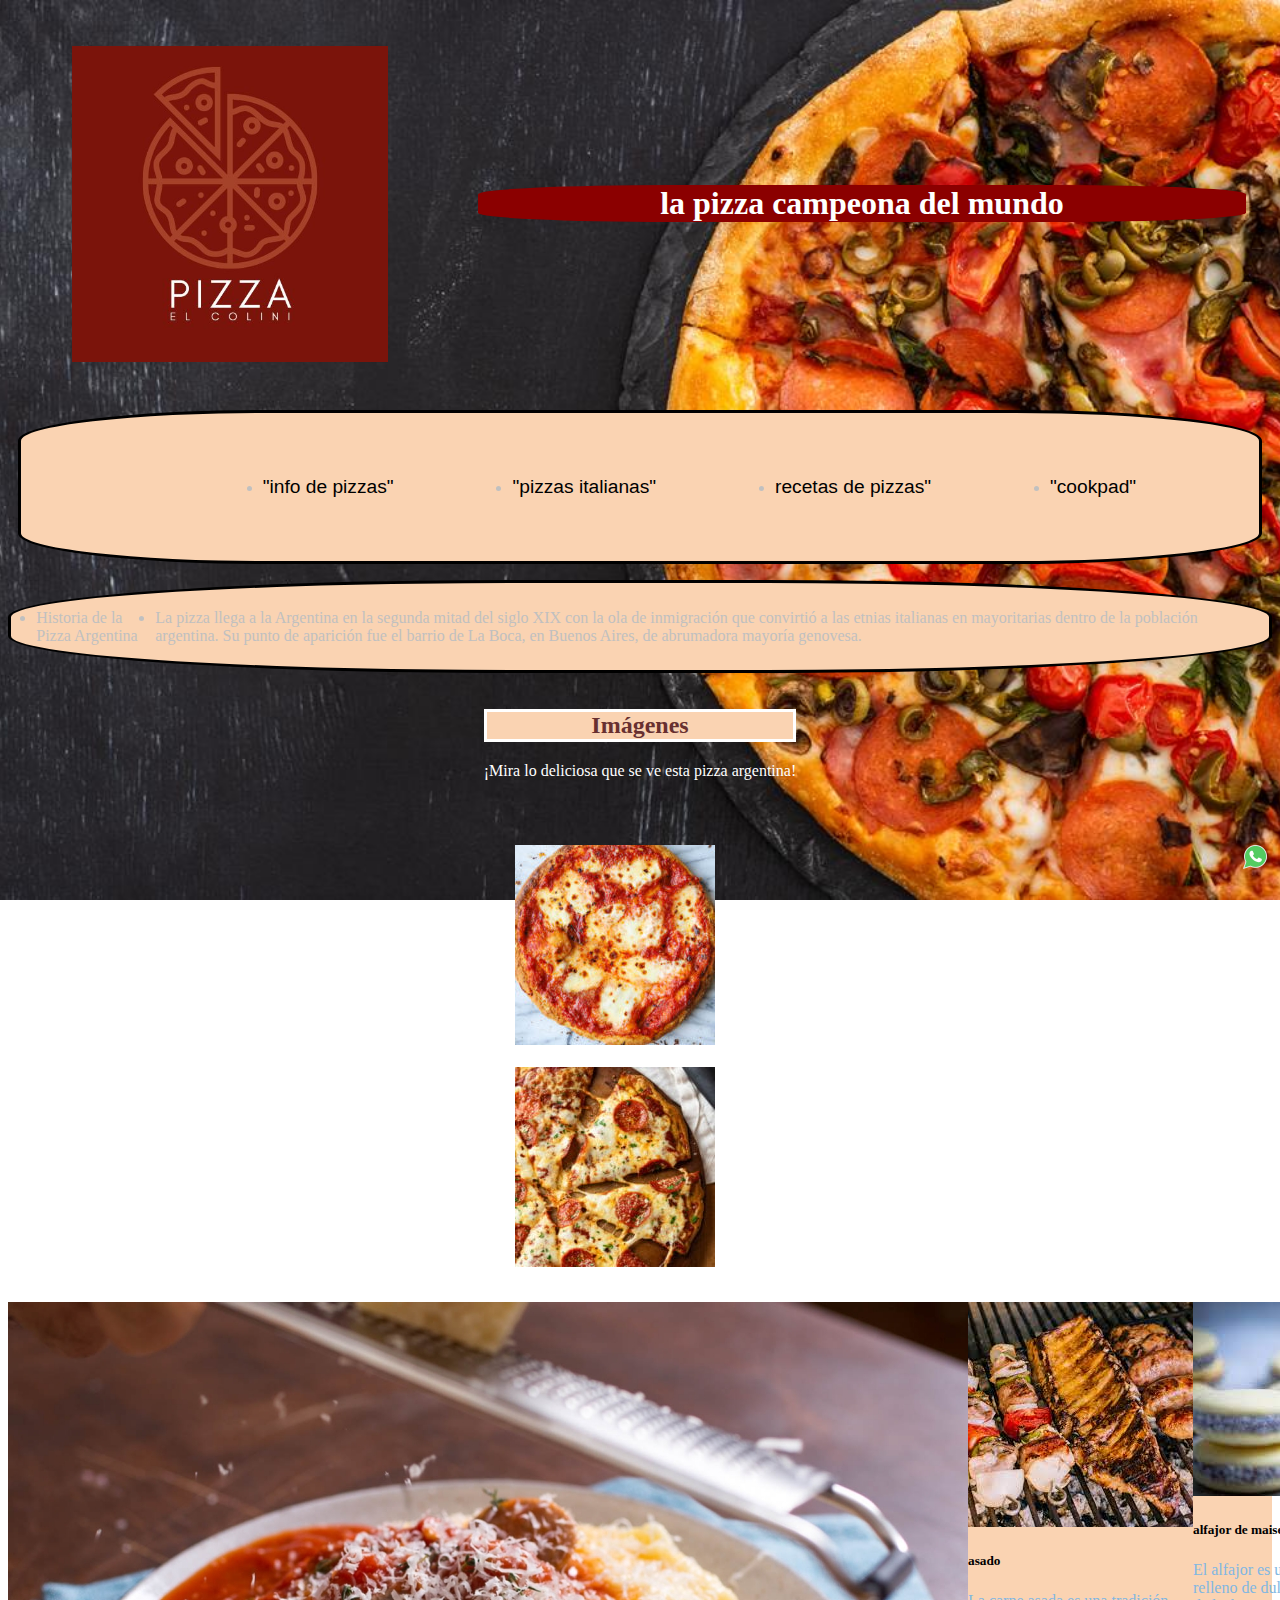
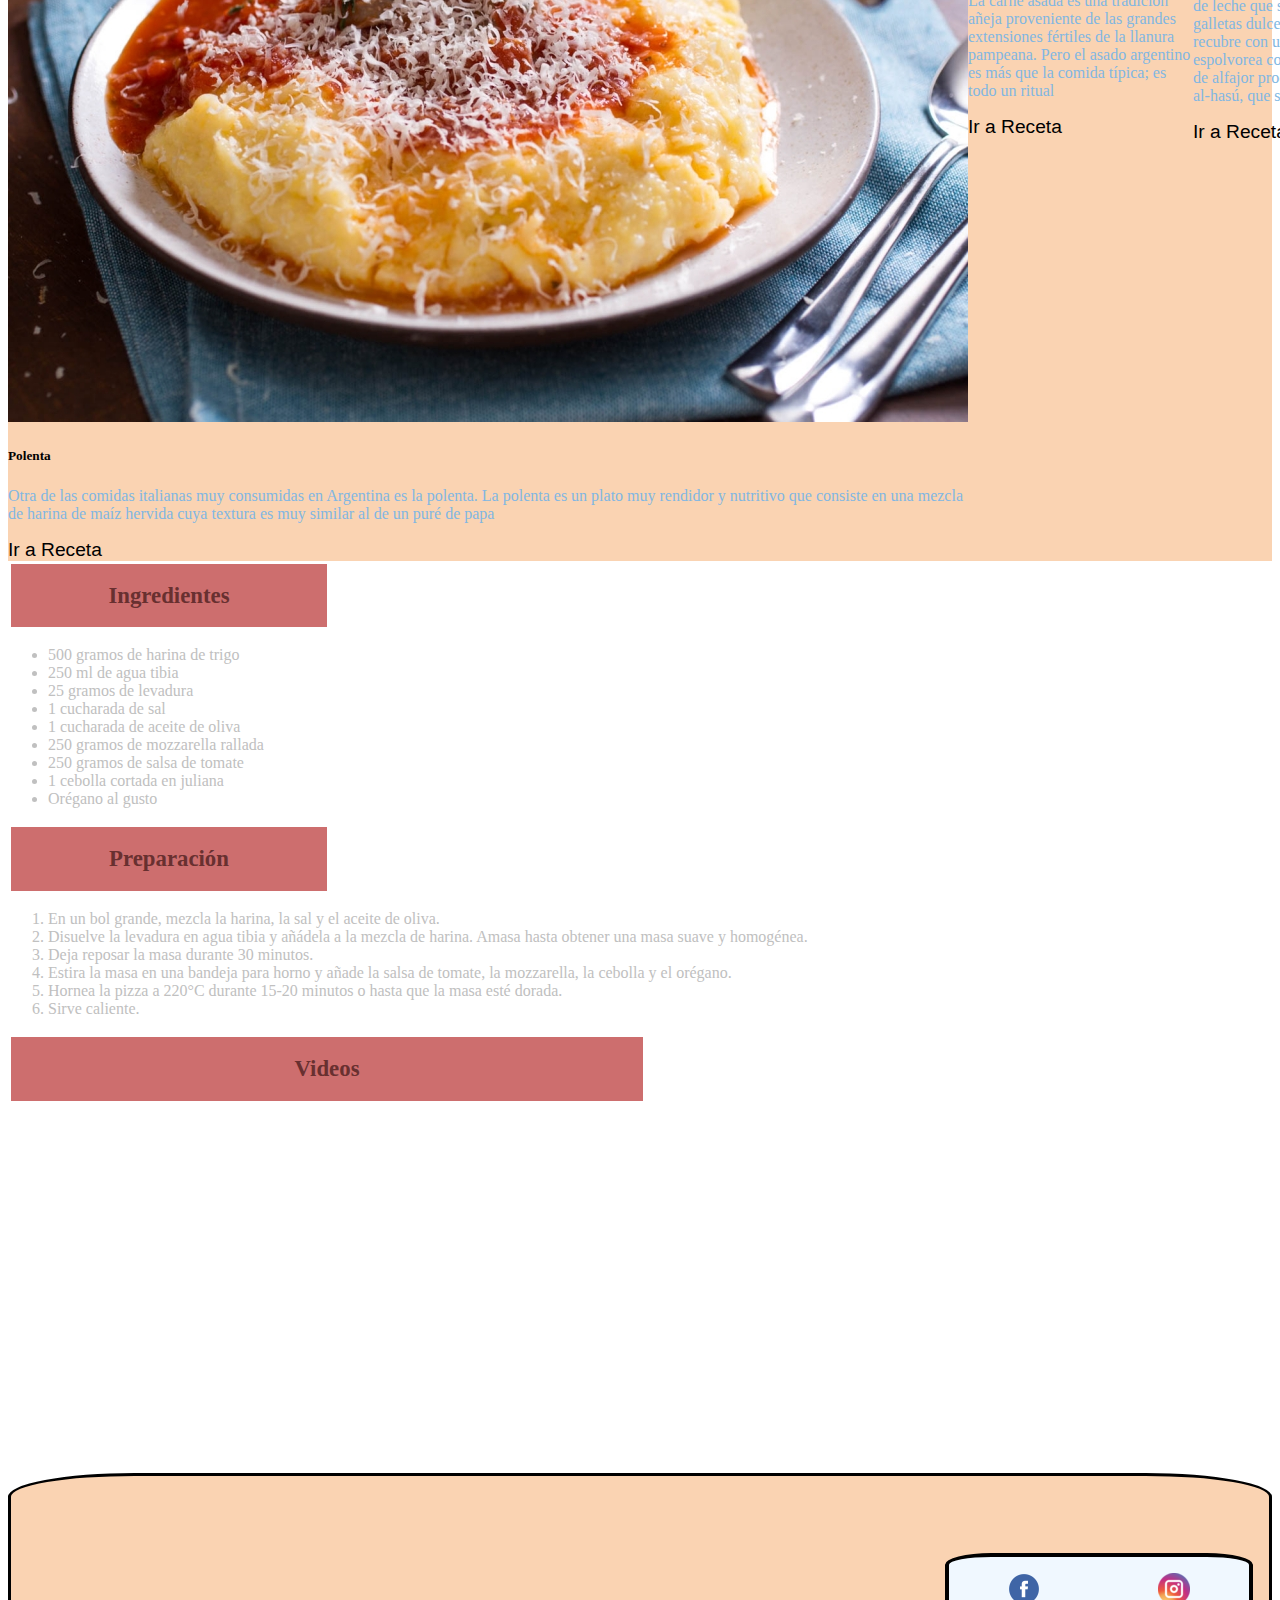
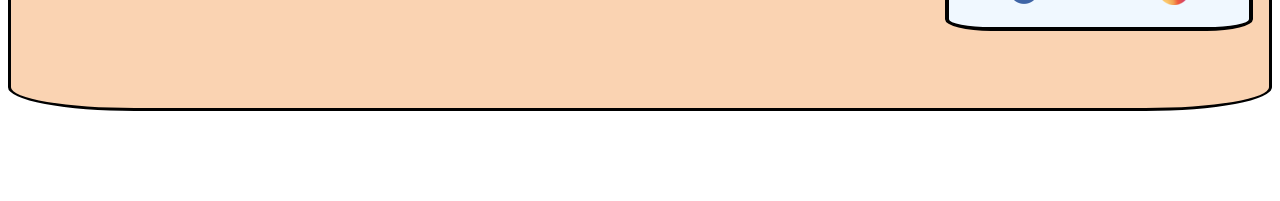
==== commit 9474f8a1: "Add files via upload" ====
--- a/index.html
+++ b/index.html
@@ -6,6 +6,7 @@
   <meta name="author" content=" axel goñi">
   <meta name="viewport" content="width=device-width, initial-scale=1.0">
   <title>colini</title>
+  <link href="https://cdn.jsdelivr.net/npm/bootstrap@5.3.0/dist/css/bootstrap.min.css" rel="stylesheet" integrity="sha384-9ndCyUaIbzAi2FUVXJi0CjmCapSmO7SnpJef0486qhLnuZ2cdeRhO02iuK6FUUVM" crossorigin="anonymous">
   <link rel="stylesheet" href="./css/estilo.css">
 
 </head>
@@ -43,9 +44,9 @@
 
 
 <main>
-    <ul>
-      <li>Historia de la Pizza Argentina</li>
-      <li>La pizza llega a la Argentina en la segunda mitad del siglo XIX con la ola de inmigración que convirtió a las etnias italianas en mayoritarias dentro de la población argentina. Su punto de aparición fue el barrio de La Boca, en Buenos Aires, de abrumadora mayoría genovesa.
+    <ul class="hpizza">
+      <li class="text-danger">Historia de la Pizza Argentina</li>
+      <li class="text-danger">La pizza llega a la Argentina en la segunda mitad del siglo XIX con la ola de inmigración que convirtió a las etnias italianas en mayoritarias dentro de la población argentina. Su punto de aparición fue el barrio de La Boca, en Buenos Aires, de abrumadora mayoría genovesa.
       </li>
         </ul>
 
@@ -58,8 +59,6 @@
                 <p style="color:white">¡Mira lo deliciosa que se ve esta pizza argentina!</p>
 
                 <div class="imgpiza">
-
-                </div>
                 <br>
                   <img src="./imagenes/pizza1.jpg"  alt="pagina html">
                 </br>
@@ -71,6 +70,64 @@
 </section>
 </aside>
 
+
+<div class="class="encabezadolugares"">
+
+    <div class="container-fluid">
+      <div class="row">
+
+        <div class="polenta col-sm-12 col-md-6 col-lg-3">
+          <div class="card">
+            <img src="./imagenes/polenta.jpg" class="card-img-top" alt="foto polenta">
+            <div class="card-body">
+              <h5 class="card-title">Polenta</h5>
+              <p class="card-text">Otra de las comidas italianas muy consumidas en Argentina es la polenta. La polenta es un plato muy rendidor y nutritivo que consiste en una mezcla de harina de maíz hervida cuya textura es muy similar al de un puré de papa</p>
+              <a href="https://www.recetasnestle.com.ar/escuela-sabor/recetas-caseras/platos-argentinos" target="_blank" rel="noopener noreferrer" class="btn btn-primary">Ir a Receta</a>
+            </div>
+          </div>
+        </div>
+
+          <div class="asado col-sm-12 col-md-6 col-lg-3">
+            <div class="card">
+              <img src="./imagenes/asado.jpg" class="card-img-top" alt="foto asado">
+              <div class="card-body">
+                <h5 class="card-title">asado</h5>
+                <p class="card-text">La carne asada es una tradición añeja proveniente de las grandes extensiones fértiles de la llanura pampeana. Pero el asado argentino es más que la comida típica; es todo un ritual</p>
+                <a href="https://elgourmet.com/noticias/el-asado-argentino/" target="_blank" rel="noopener noreferrer" class="btn btn-primary">Ir a Receta</a>
+              </div>
+           </div>
+          </div>
+
+          <div class="alfajor col-sm-12 col-md-6 col-lg-3">
+            <div class="card">
+              <img src="./imagenes/alfajores.jpg" class="card-img-top" alt="foto de alfajores">
+              <div class="card-body">
+                <h5 class="card-title">alfajor de maisena</h5>
+                <p class="card-text">El alfajor es un tipo de golosina con relleno de dulce de leche o mermelada de leche que se intercala entre dos galletas dulces. La combinación se recubre con una capa de chocolate o se espolvorea con azúcar glas. El nombre de alfajor procede de la palabra árabe al-hasú, que significa relleno.</p>
+                <a href="https://viajerocasual.com/comidas-tipicas-de-argentina/" target="_blank" rel="noopener noreferrer" class="btn btn-primary">Ir a Receta</a>
+              </div>
+           </div>
+          </div>
+
+          <div class="choripan col-sm-12 col-md-6 col-lg-3">
+            <div class="card">
+              <img src="./imagenes/choripan.jpg" class="card-img-top" alt="foto de choripan">
+              <div class="card-body">
+                <h5 class="card-title">choripan</h5>
+                <p class="card-text">Como el nombre lo dice, es el clásico chorizo argentino a la parrilla pero en sánguche, y no puede faltarle una buena dosis de chimichurri.</p>
+                <a href="https://www.clarin.com/recetas/entradas/choripan-argentino_7_rO1FGzEJX2.html" target="_blank" rel="noopener noreferrer" class="btn btn-primary">Ir a Receta</a>
+              </div>
+           </div>
+          </div>
+
+
+
+
+      </div>
+
+    </div>
+
+</div>
 
 
 <section>
@@ -135,7 +192,7 @@
 
 
   <div class="redes2">
-	   <a  class="face" href=""href="https://www.facebook.com/profile.php?id=100012211957113&mibextid=ZbWKwL" target="_blank">
+	   <a  class="face" href="https://www.facebook.com/profile.php?id=100012211957113&mibextid=ZbWKwL" target="_blank">
 		     <img src="./iconos/facebook_icon.png">
 	   </a>
 
--- a/css/estilo.css
+++ b/css/estilo.css
@@ -109,6 +109,8 @@
 
       }
 
+
+
       .encabezadodirecciones {color: inherit;
                 display: flex;
                 justify-content: space-around;
@@ -118,6 +120,15 @@
               }
 
 
+              .hpizza{
+                background-color:#fad3b2;
+                display: flex;
+                justify-content: space-around;
+                padding: 2%;
+                border-radius: 40%;
+                border-style: solid;
+              }
+
 
  .encabezadoimg{
    font-family: "tit";
@@ -137,6 +148,21 @@
 }
 .imgpiza{
 width: 25%;
+padding: 10%;
+}
+
+.encabezadolugares{
+  width: 2%;
+  padding: 2%;
+  margin: 2%;
+  margin-top: 15%;
+}
+
+.row{
+  background-color: #fad3b2;
+  display: flex;
+  justify-content: space-around;
+
 }
 
 
@@ -257,15 +283,12 @@
               display: flex;
   justify-content: space-around;
   align-items: center;
-  flex-direction: row;
   width: 300px;
   height: 70px;
   border: 4px solid #fad3b2;
   background-color: aliceblue;
-  border-radius: 50%;
-  border-top: 40vw;
-  margin: 25px;
-  padding: 45px;
+  border-color: black;
+  border-radius: 15%;
   flex-wrap: wrap;
 }
 
@@ -280,6 +303,7 @@
            flex-wrap: wrap;
            padding: 1em;
            border-radius: 10%;
+           border: solid;
                 }
 
                 @media (max-width:700px) {
@@ -293,7 +317,7 @@
 
                 .whatsapp {
                   position: fixed;
-                  bottom: 1vw;
+                  bottom: 2vw;
                   right: 1vh;
                   z-index: 9999;
                   font-size: 30%
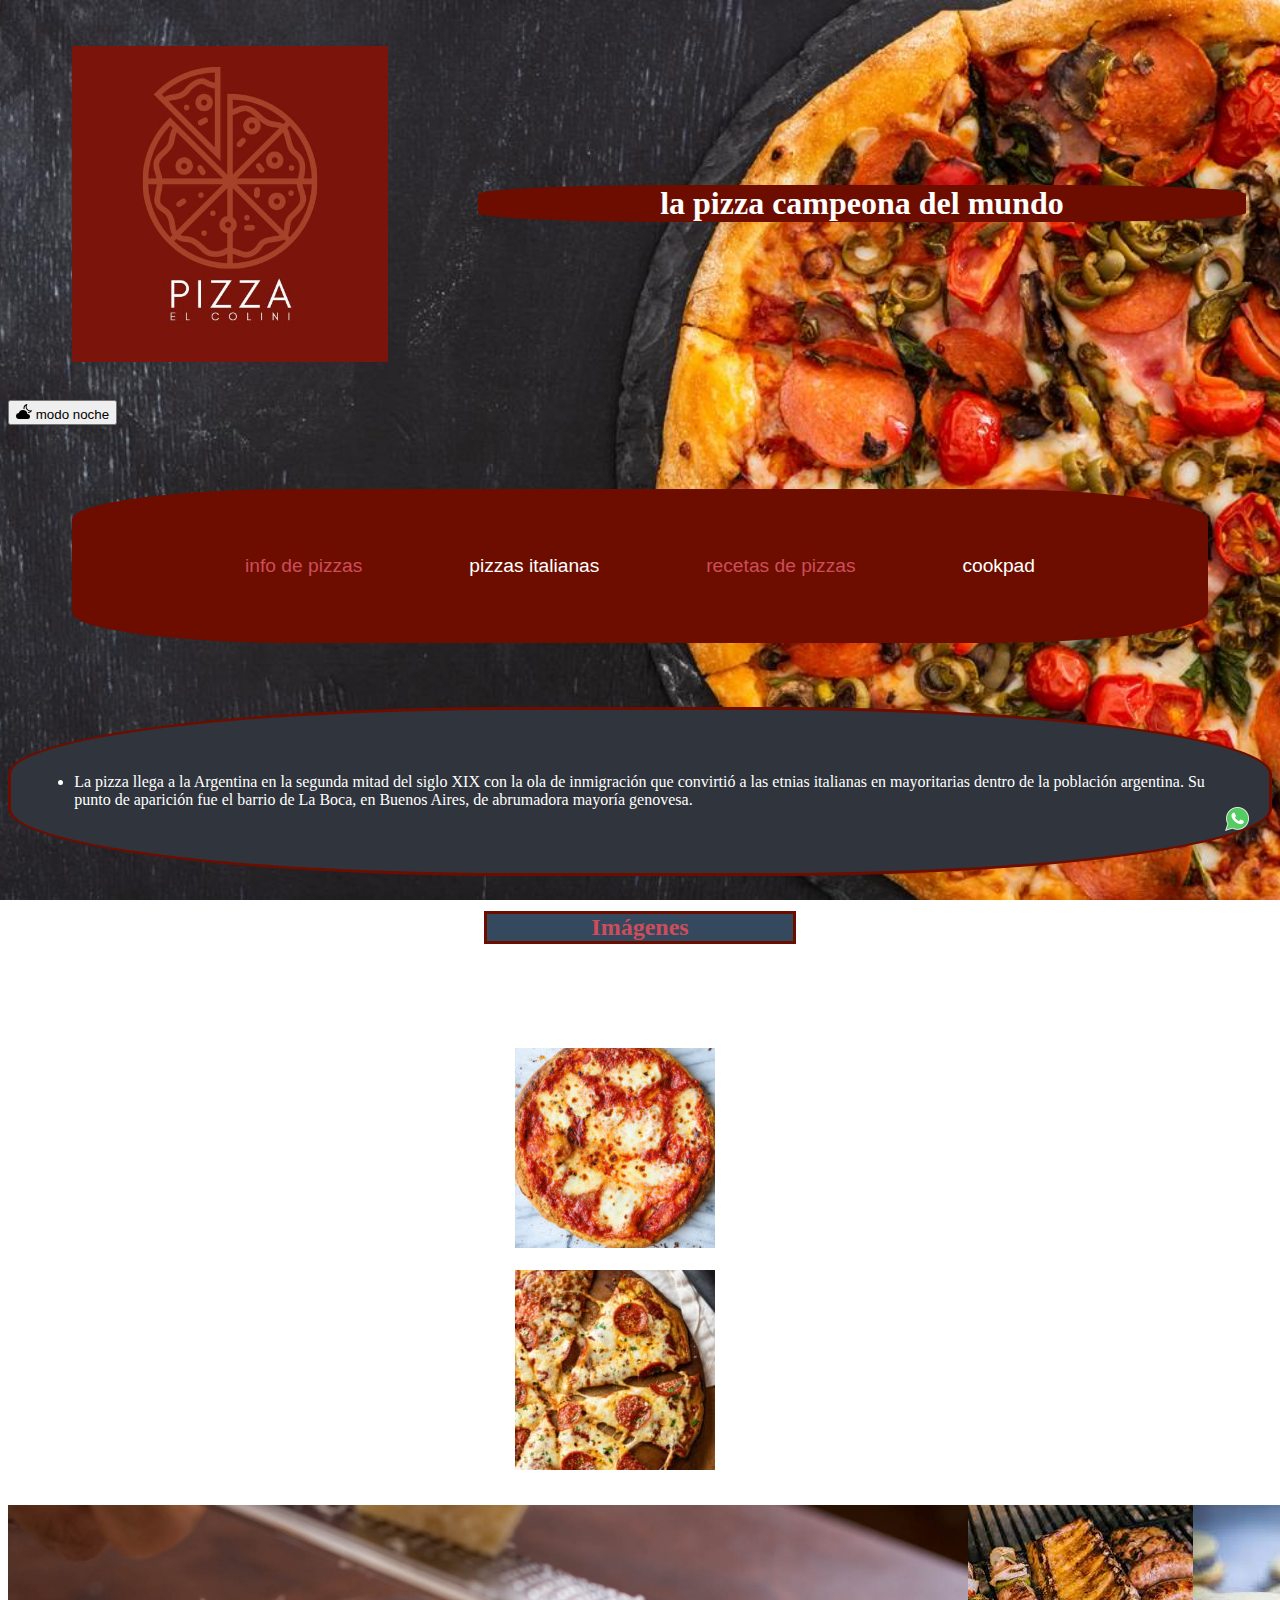
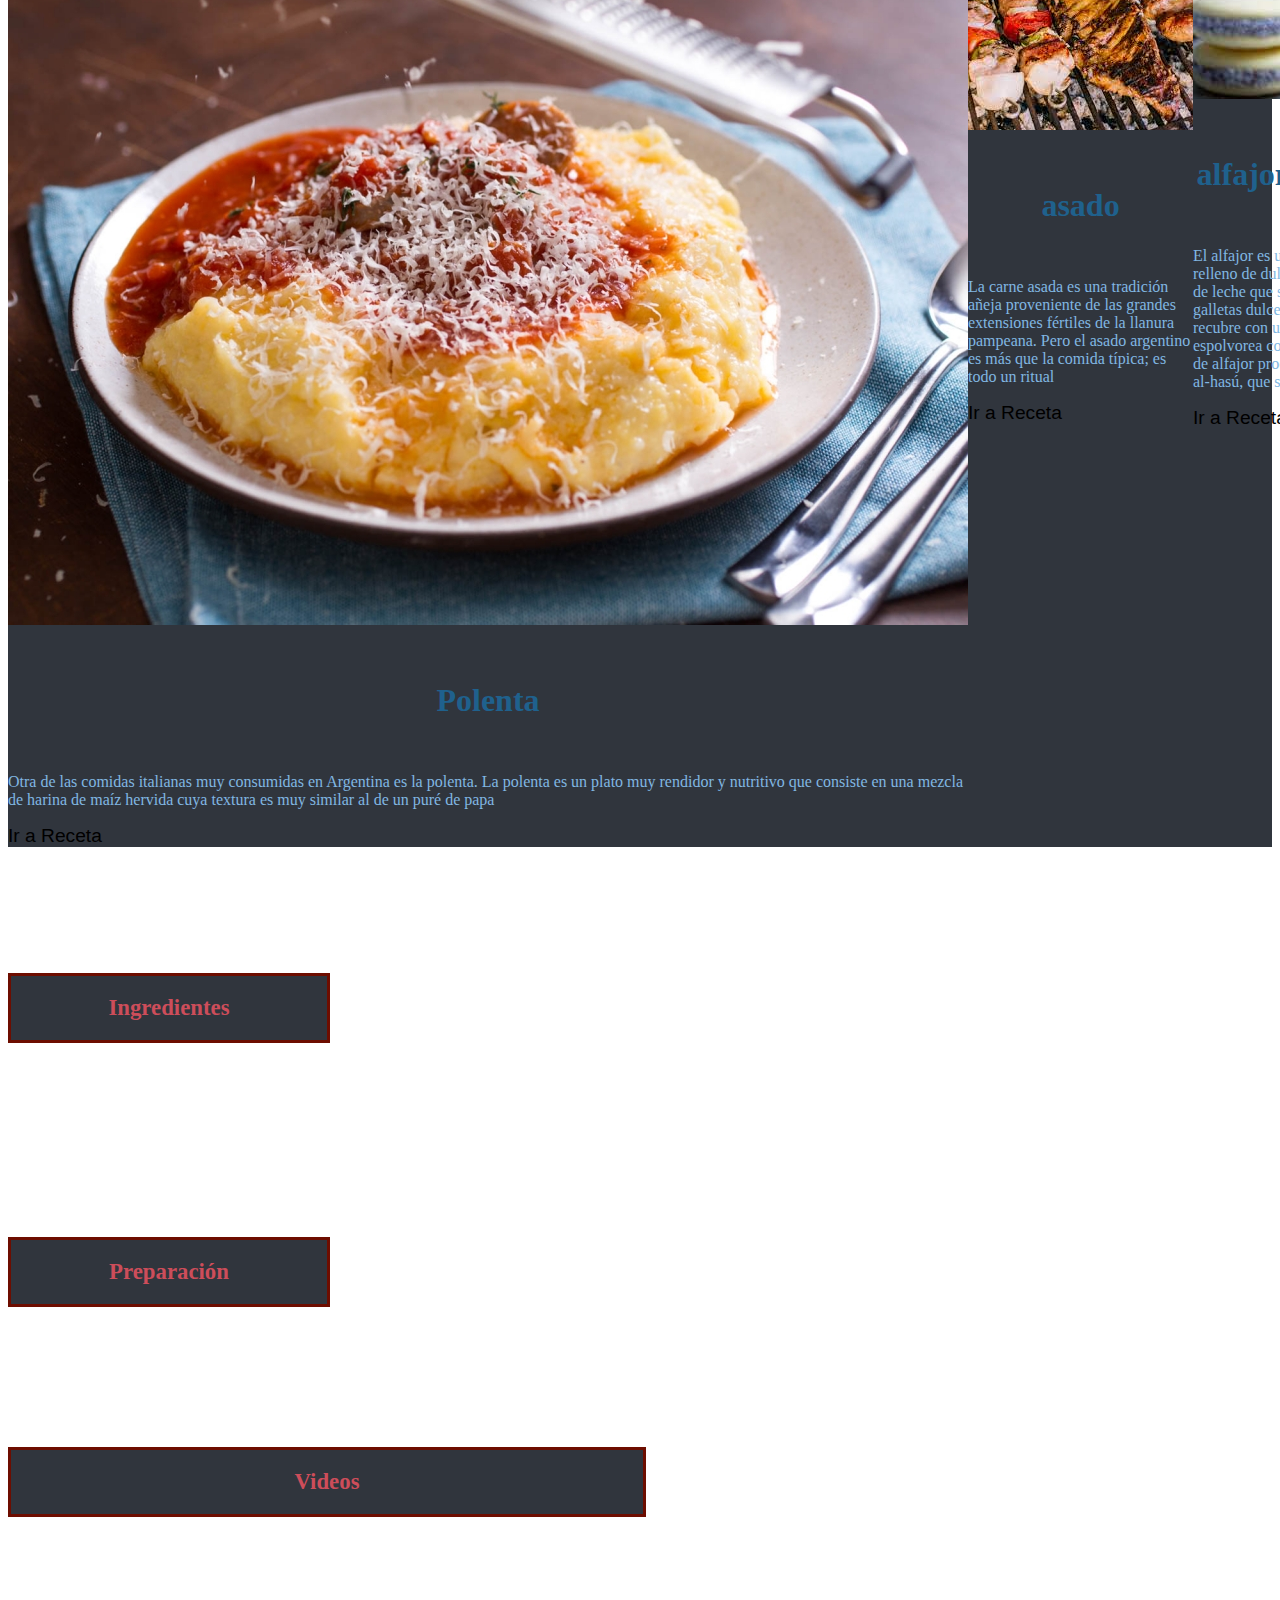
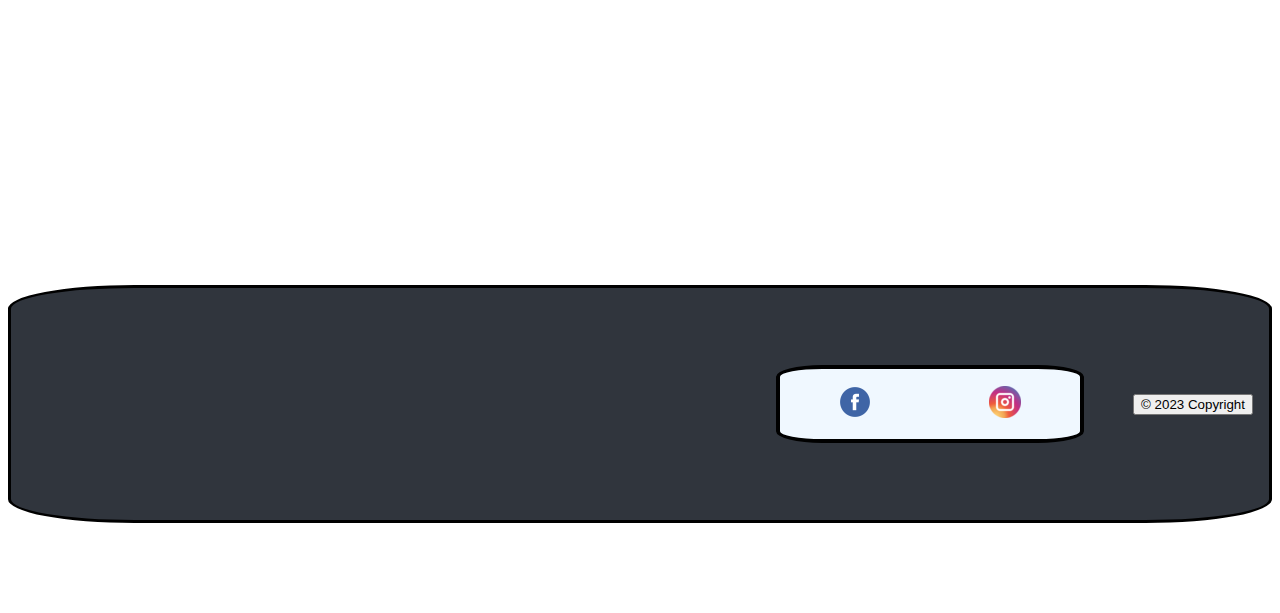
==== commit 60de48e3: "Add files via upload" ====
--- a/index.html
+++ b/index.html
@@ -9,6 +9,10 @@
   <link href="https://cdn.jsdelivr.net/npm/bootstrap@5.3.0/dist/css/bootstrap.min.css" rel="stylesheet" integrity="sha384-9ndCyUaIbzAi2FUVXJi0CjmCapSmO7SnpJef0486qhLnuZ2cdeRhO02iuK6FUUVM" crossorigin="anonymous">
   <link rel="stylesheet" href="./css/estilo.css">
 
+  <script type="text/javascript">
+          alert("bienvenidos a colini")
+  </script>
+
 </head>
 <body>
 
@@ -22,21 +26,22 @@
 
       <h1 class="encabezadotitulo" style="color:white"> la pizza campeona del mundo</h1>
 
-
-
-
-
 </header>
 
+<button id="modoNocheBtn" type="button" class="btn btn-warning" <svg xmlns="http://www.w3.org/2000/svg" width="16" height="16" fill="currentColor" class="bi bi-cloud-moon-fill" viewBox="0 0 16 16">
+  <svg xmlns="http://www.w3.org/2000/svg" width="16" height="16" fill="currentColor" class="bi bi-cloud-moon-fill" viewBox="0 0 16 16">
+    <path d="M11.473 11a4.5 4.5 0 0 0-8.72-.99A3 3 0 0 0 3 16h8.5a2.5 2.5 0 0 0 0-5h-.027z"/>
+    <path d="M11.286 1.778a.5.5 0 0 0-.565-.755 4.595 4.595 0 0 0-3.18 5.003 5.46 5.46 0 0 1 1.055.209A3.603 3.603 0 0 1 9.83 2.617a4.593 4.593 0 0 0 4.31 5.744 3.576 3.576 0 0 1-2.241.634c.162.317.295.652.394 1a4.59 4.59 0 0 0 3.624-2.04.5.5 0 0 0-.565-.755 3.593 3.593 0 0 1-4.065-5.422z"/>
+  </svg> modo noche </button>
 
 
 
   <nav class="encabezadodirecciones">
 <br>
-    <li><a href="https://es.wikipedia.org/wiki/Pizza_en_Argentina"target="_blank">"info de pizzas"</a>
-      <li><a href="https://www.pizzabrossa.com.ar/?gclid=CjwKCAjw4ZWkBhA4EiwAVJXwqQFYcmIkXCt8bz_bA4SAjdwZispacFa0Dgj3WFB0BuC3ioF2R8dDGhoCAp0QAvD_BwE"target="_blank">"pizzas italianas"</a>
-        <li><a href="https://www.recetasgratis.net/receta-de-pizza-casera-31391.html"target="_blank">recetas de pizzas"</a>
-          <li><a href="https://cookpad.com/ar/buscar/pizzas"target="_blank">"cookpad"</a>
+    <a  href="https://es.wikipedia.org/wiki/Pizza_en_Argentina"target="_blank" style="color:#CD4D5A " >info de pizzas</a>
+      <a href="https://www.pizzabrossa.com.ar/?gclid=CjwKCAjw4ZWkBhA4EiwAVJXwqQFYcmIkXCt8bz_bA4SAjdwZispacFa0Dgj3WFB0BuC3ioF2R8dDGhoCAp0QAvD_BwE"target="_blank" style="color: white">pizzas italianas</a>
+        <a href="https://www.recetasgratis.net/receta-de-pizza-casera-31391.html"target="_blank" style="color:#CD4D5A ">recetas de pizzas</a>
+          <a href="https://cookpad.com/ar/buscar/pizzas"target="_blank" style="color:white ">cookpad</a>
           </br>
             </nav>
 
@@ -45,8 +50,7 @@
 
 <main>
     <ul class="hpizza">
-      <li class="text-danger">Historia de la Pizza Argentina</li>
-      <li class="text-danger">La pizza llega a la Argentina en la segunda mitad del siglo XIX con la ola de inmigración que convirtió a las etnias italianas en mayoritarias dentro de la población argentina. Su punto de aparición fue el barrio de La Boca, en Buenos Aires, de abrumadora mayoría genovesa.
+      <li>La pizza llega a la Argentina en la segunda mitad del siglo XIX con la ola de inmigración que convirtió a las etnias italianas en mayoritarias dentro de la población argentina. Su punto de aparición fue el barrio de La Boca, en Buenos Aires, de abrumadora mayoría genovesa.
       </li>
         </ul>
 
@@ -55,7 +59,7 @@
 
 <aside class="encabezadoimg">
 <section>
-            <h2 class="image"style="color:#683030">Imágenes</h2>
+            <h2 class="image"style="color:#CD4D5A ">Imágenes</h2>
                 <p style="color:white">¡Mira lo deliciosa que se ve esta pizza argentina!</p>
 
                 <div class="imgpiza">
@@ -74,7 +78,10 @@
 <div class="class="encabezadolugares"">
 
     <div class="container-fluid">
+
       <div class="row">
+
+
 
         <div class="polenta col-sm-12 col-md-6 col-lg-3">
           <div class="card">
@@ -121,8 +128,6 @@
           </div>
 
 
-
-
       </div>
 
     </div>
@@ -132,7 +137,7 @@
 
 <section>
   <div class="encabezadoingredientes">
-  <h2 style="color:#683030">Ingredientes</h2>
+  <h2 style="color:#CD4D5A ">Ingredientes</h2>
 </div>
 
   <ul >
@@ -153,7 +158,7 @@
   <div class="encabezadopreparacion">
 
 
-    <h2 style="color:#683030">Preparación</h2>
+    <h2 style="color:#CD4D5A ">Preparación</h2>
       </div>
 
       <ol >
@@ -172,7 +177,7 @@
 
 <section>
     <div class="encabezadovideos">
-        <h2  style="color:#683030">Videos</h2>
+        <h2  style="color:#CD4D5A ">Videos</h2>
         </div>
 
             <div class="encabezadovideo">
@@ -201,12 +206,21 @@
 	   </a>
   </div>
 
+    <button onclick="copy()"> &copy; 2023 Copyright </button>
 
 </footer>
+
+<div>
 
 <a class="whatsapp" href="#" target="_blank">
                   <img class="wsp" src="./iconos/Whatsapp_icon.png" alt="whatsapp">
   </a>
 
+</div>
+
+
+<script src=js/script.js></script>
+
 </body>
+
 </html>
--- a/css/estilo.css
+++ b/css/estilo.css
@@ -1,5 +1,5 @@
 
-li{color:silver;
+li{color:white;
 font-family: "apple";
 }
 .colors {color:silver;}
@@ -23,12 +23,35 @@
   @media(max-width: 700px){
     body {
       background: rgb(251,0,0);
-      background:#af5d4a;
+      background:#CD6155 ;
       background-position:center;
        display: list-item;
        justify-content: center;
     }
   }
+
+
+  .modoNocheBtn {
+  position: fixed;
+  top: 10px;
+  right: 10px;
+  background-color: transparent;
+  border: none;
+  cursor: pointer;
+  z-index: 9999;
+}
+
+.modoNocheBtn.active i {
+    color: yellow;
+}
+
+/* Estilos para el modo noche */
+.modo-noche {
+  background: black;
+  color: #4C61A7;
+
+}
+
 
  header {
       display: flex;
@@ -68,7 +91,7 @@
 
       .encabezadologo{
         font-family: "tit";
-        background-color: #8b0000;
+        background-color: #637DA8;
         display: flex;
         justify-content: center;
         width: 25%;
@@ -82,52 +105,60 @@
         flex-direction: row;
         align-items: center;
         justify-content: space-around;
-        background-color:#8b0000;
+        background-color:#6D0D00 ;
         border-radius: 25%;
         width: 60vw;
         height: 95%;
       }
       @media (max-width:700px){
-        .encabezadotitulo{
-          font-family: 'Bagel Fat One',cursive;
-           display: flex:table-row-group;
-          justify-content: center;
-          background-color:#900C3F;
-          border-style: solid;
-          padding: 5%;
-          width: 95%;
-          border-radius:25%;
-
+        .encabezadotitulo{ display: none;
         }
       }
 
-      nav { background-color: #fad3b2;
+      nav { background-color:#6D0D00 ;
             font-family: 'Bagel Fat One',cursive;
-            margin: 0.8vw;
+            margin: 5vw;
+            padding: 10vw;
             display: flex;
             border-radius: 20%;
-
-      }
+            border-color: #6D0D00;
+      }
+
 
 
 
       .encabezadodirecciones {color: inherit;
-                display: flex;
-                justify-content: space-around;
+        display: flex;
+        justify-content: space-between;
+        align-items: baseline;
                 padding: 5%;
                 border-radius: 20%;
                 border-style: solid;
+                border-color: #6D0D00;
               }
 
 
               .hpizza{
-                background-color:#fad3b2;
+                background-color:#30353D ;
                 display: flex;
-                justify-content: space-around;
-                padding: 2%;
+                justify-content: center;
+                padding: 5%;
                 border-radius: 40%;
                 border-style: solid;
-              }
+                border-color: #6D0D00;
+              }
+
+              @media (max-width:700px)
+              { .hpizza{
+                background-color: #34495E  ;
+                display: flex;
+                justify-content: center;
+                padding: 5%;
+                border-color: #6D0D00;
+                border-radius: 0%;
+                border-style: solid;
+              }
+            }
 
 
  .encabezadoimg{
@@ -141,10 +172,10 @@
 
 .image{
   font-family: "tit";
-  background-color: #fad3b2;
+  background-color:  #34495E ;
   display: flex; justify-content:center;
   border-style: solid;
-  border-color: white;
+  border-color: #6D0D00;
 }
 .imgpiza{
 width: 25%;
@@ -156,13 +187,23 @@
   padding: 2%;
   margin: 2%;
   margin-top: 15%;
+  margin-right: 10%;
 }
 
 .row{
-  background-color: #fad3b2;
+  background-color: #30353D ;
   display: flex;
   justify-content: space-around;
-
+}
+
+.card{
+  border: #1F618D;
+  border-width: 5px;
+}
+.card-title{
+  text-align: center;
+  color: #1F618D;
+  font-size: 32px;
 }
 
 
@@ -170,24 +211,25 @@
   .encabezadoingredientes{
     font-family: "tit";
     display: flex; justify-content:center;
-    background-color: #cd6e6e;
+    background-color: #30353D ;
     border-top: 30%;
       width: 25%;
         font-size: 95%;
         border-style: solid;
-        border-color: white;
+        border-color: #6D0D00;
+        margin-top: 10%;
       }
 
       @media (max-width:700px) {
         .encabezadoingredientes{
           font-family: "tit";
           display: flex; justify-content:center;
-          background-color: #FF8C00;
+          background-color: #34495E  ;
           border-top: 30%;
             width: 45%;
               font-size: 95%;
               border-style: solid;
-              border-color: white;
+              border-color: #CD4D5A;
         }
       }
 
@@ -195,29 +237,29 @@
       font-family: "tit";
       display:flex;
       justify-content: center;
-      background-color: #cd6e6e;
+      background-color: #30353D ;
       border-top: 30%;
       width: 25%;
       font-size: 95%;
       border-style: solid;
-      border-color: white;
+      border-color: #6D0D00;
           }
 
           @media (max-width:700px) {
             .encabezadopreparacion{
               font-family: "tit";
               display: flex; justify-content:center;
-              background-color: #FF8C00;
+              background-color: #34495E  ;
               border-top: 30%;
               width: 45%;
               font-size: 95%;
               border-style: solid;
-              border-color: white;
+              border-color:#CD4D5A;
             }
           }
 
       .encabezadovideos{
-        background:#cd6e6e;
+        background:#30353D;
         font-family: "tit";
         display: flex;
         justify-content: space-around;
@@ -225,7 +267,7 @@
         width: 50%;
         font-size: 95%;
         border-style: solid;
-        border-color: white;
+        border-color: #6D0D00;
               }
 
 
@@ -294,7 +336,7 @@
 
 
               footer {
-                background-color:#fad3b2 ;
+                background-color:#30353D  ;
            margin-top: 2vw;
            margin-bottom: 10vh;
            display: flex;
@@ -316,9 +358,10 @@
                   }
 
                 .whatsapp {
+                  word-wrap: 3vw;
                   position: fixed;
-                  bottom: 2vw;
-                  right: 1vh;
+                  bottom: 5vw;
+                  right: 3vh;
                   z-index: 9999;
                   font-size: 30%
                       }
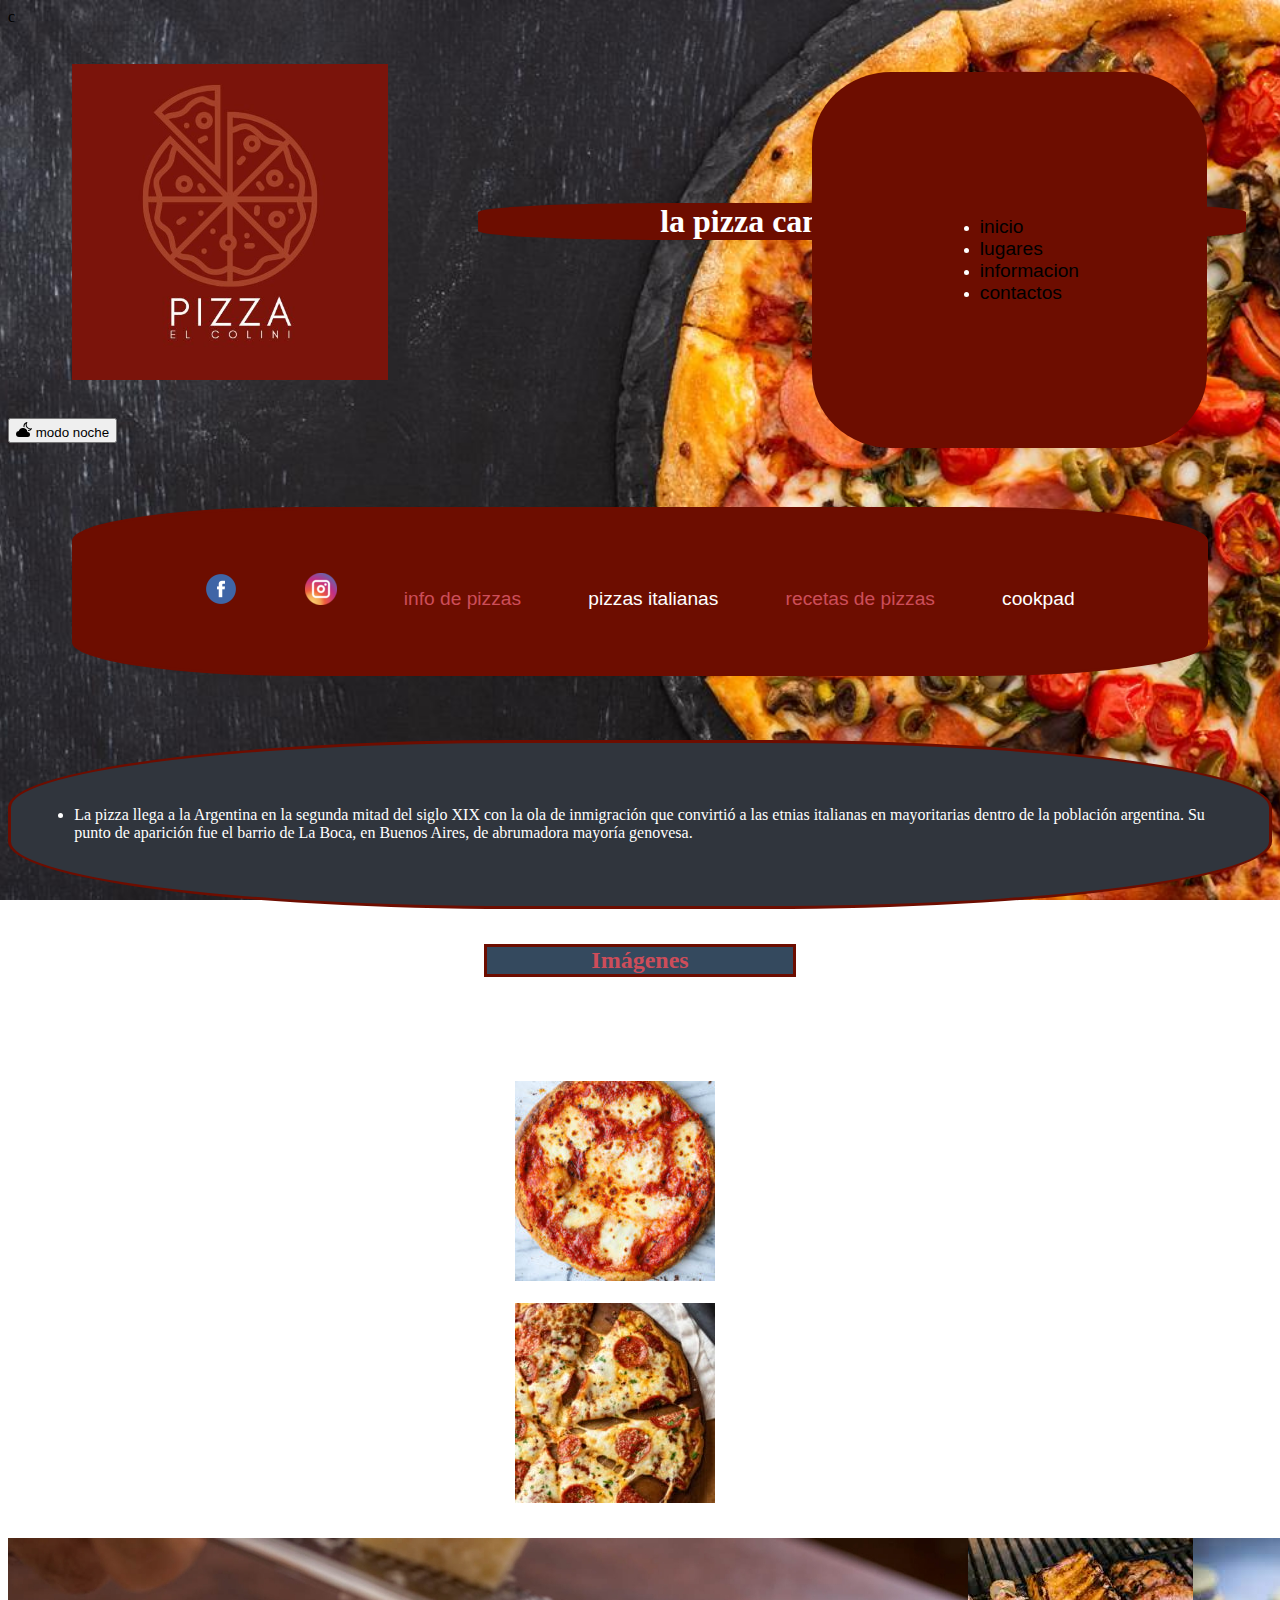
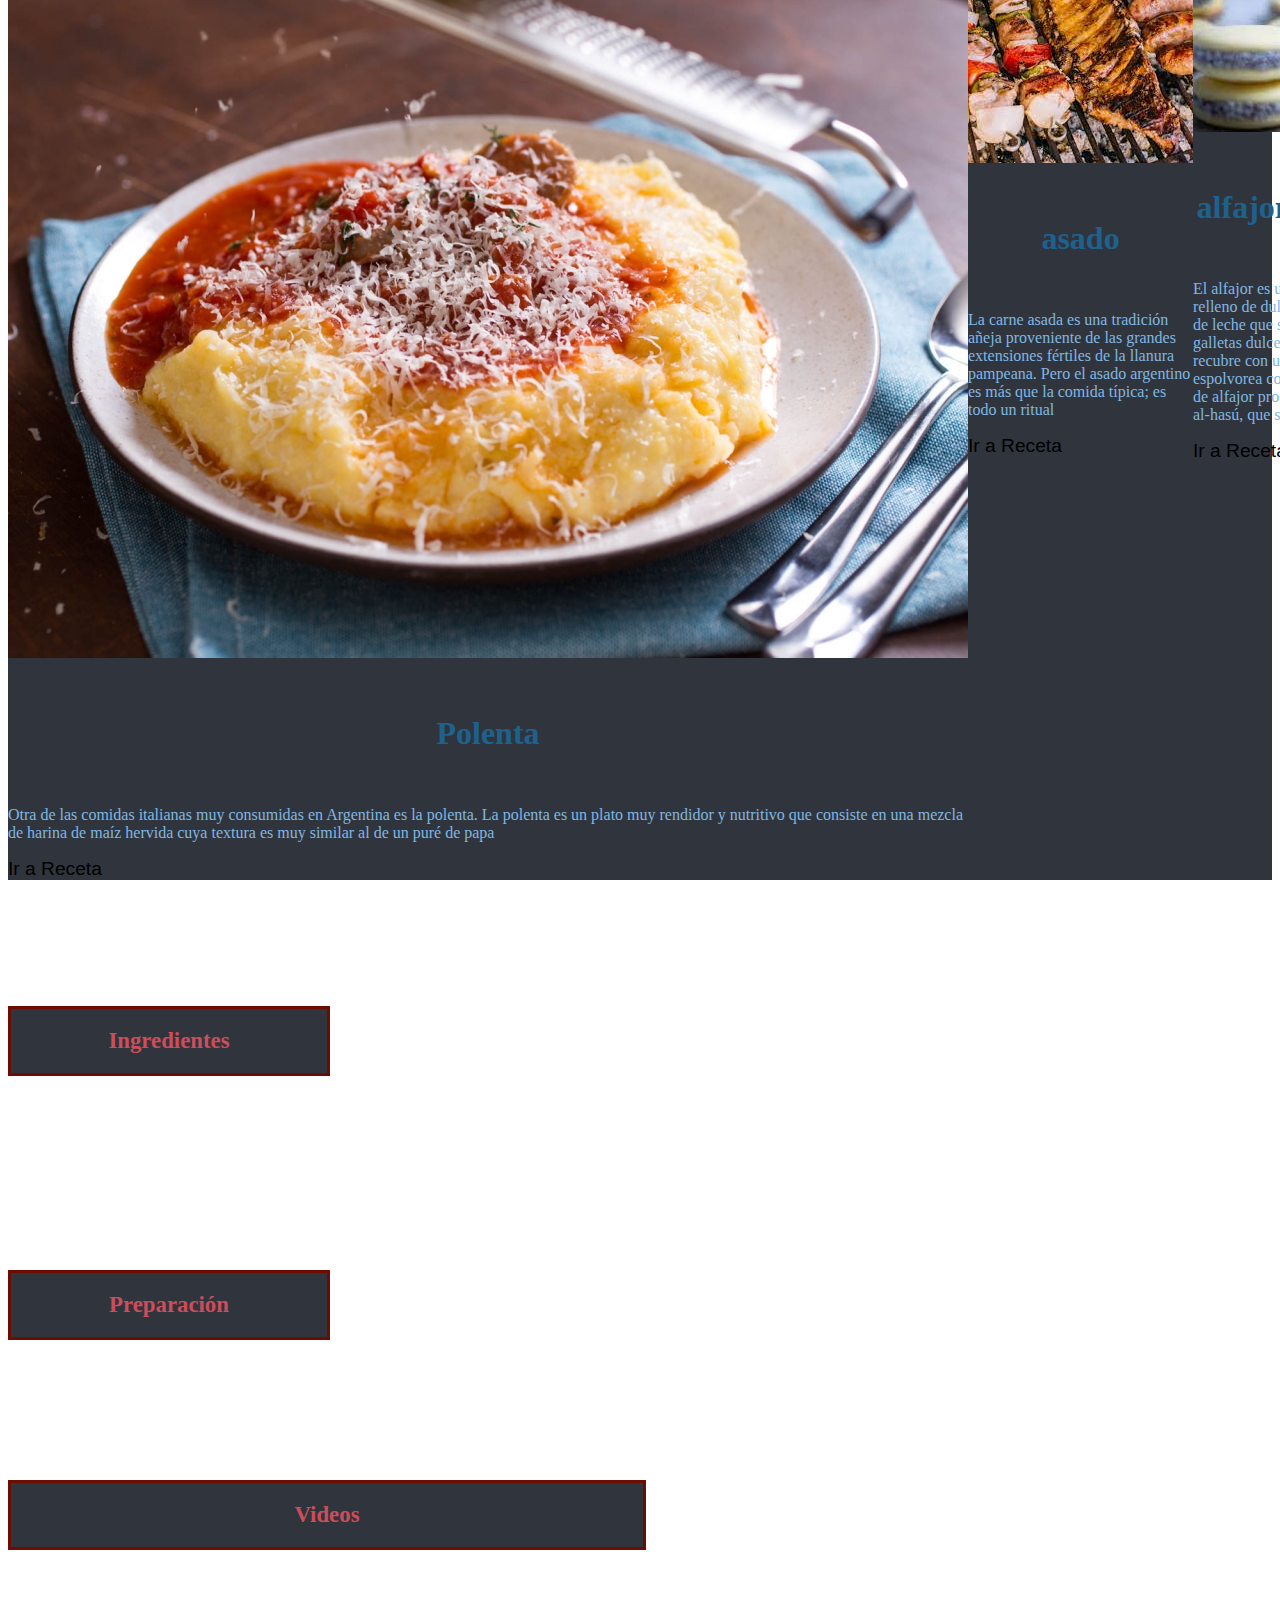
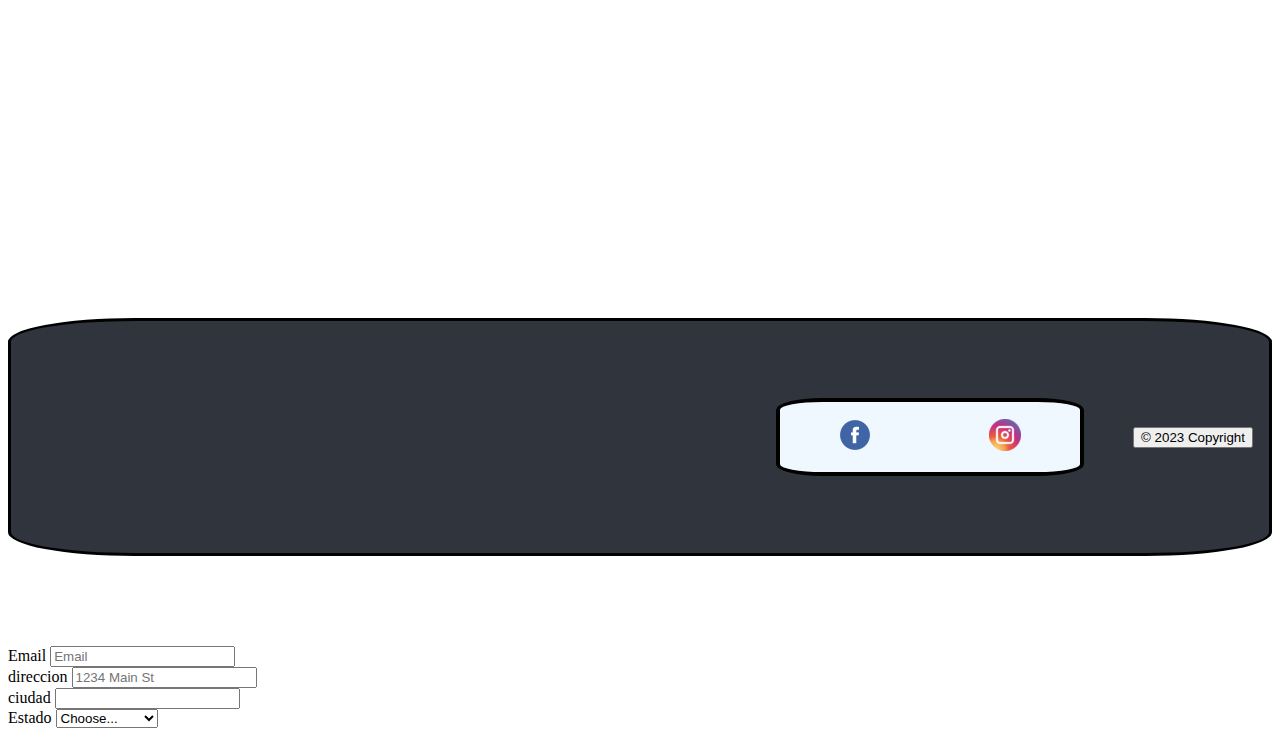
==== commit ed797f19: "Add files via upload" ====
--- a/index.html
+++ b/index.html
@@ -1,226 +1,285 @@
-<!DOCTYPE html>
-<html lang="en">
-<head>
-  <meta charset="UTF-8">
-  <meta name="keywords" content="">
-  <meta name="author" content=" axel goñi">
-  <meta name="viewport" content="width=device-width, initial-scale=1.0">
-  <title>colini</title>
-  <link href="https://cdn.jsdelivr.net/npm/bootstrap@5.3.0/dist/css/bootstrap.min.css" rel="stylesheet" integrity="sha384-9ndCyUaIbzAi2FUVXJi0CjmCapSmO7SnpJef0486qhLnuZ2cdeRhO02iuK6FUUVM" crossorigin="anonymous">
-  <link rel="stylesheet" href="./css/estilo.css">
-
-  <script type="text/javascript">
-          alert("bienvenidos a colini")
-  </script>
-
-</head>
-<body>
-
-
-
-<header>
-
-<img class="encabezadologo" src="./imagenes/logotipo.jpg" alt="logotipo">
-
-
-
-      <h1 class="encabezadotitulo" style="color:white"> la pizza campeona del mundo</h1>
-
-</header>
-
-<button id="modoNocheBtn" type="button" class="btn btn-warning" <svg xmlns="http://www.w3.org/2000/svg" width="16" height="16" fill="currentColor" class="bi bi-cloud-moon-fill" viewBox="0 0 16 16">
-  <svg xmlns="http://www.w3.org/2000/svg" width="16" height="16" fill="currentColor" class="bi bi-cloud-moon-fill" viewBox="0 0 16 16">
-    <path d="M11.473 11a4.5 4.5 0 0 0-8.72-.99A3 3 0 0 0 3 16h8.5a2.5 2.5 0 0 0 0-5h-.027z"/>
-    <path d="M11.286 1.778a.5.5 0 0 0-.565-.755 4.595 4.595 0 0 0-3.18 5.003 5.46 5.46 0 0 1 1.055.209A3.603 3.603 0 0 1 9.83 2.617a4.593 4.593 0 0 0 4.31 5.744 3.576 3.576 0 0 1-2.241.634c.162.317.295.652.394 1a4.59 4.59 0 0 0 3.624-2.04.5.5 0 0 0-.565-.755 3.593 3.593 0 0 1-4.065-5.422z"/>
-  </svg> modo noche </button>
-
-
-
-  <nav class="encabezadodirecciones">
-<br>
-    <a  href="https://es.wikipedia.org/wiki/Pizza_en_Argentina"target="_blank" style="color:#CD4D5A " >info de pizzas</a>
-      <a href="https://www.pizzabrossa.com.ar/?gclid=CjwKCAjw4ZWkBhA4EiwAVJXwqQFYcmIkXCt8bz_bA4SAjdwZispacFa0Dgj3WFB0BuC3ioF2R8dDGhoCAp0QAvD_BwE"target="_blank" style="color: white">pizzas italianas</a>
-        <a href="https://www.recetasgratis.net/receta-de-pizza-casera-31391.html"target="_blank" style="color:#CD4D5A ">recetas de pizzas</a>
-          <a href="https://cookpad.com/ar/buscar/pizzas"target="_blank" style="color:white ">cookpad</a>
-          </br>
-            </nav>
-
-
-
-
-<main>
-    <ul class="hpizza">
-      <li>La pizza llega a la Argentina en la segunda mitad del siglo XIX con la ola de inmigración que convirtió a las etnias italianas en mayoritarias dentro de la población argentina. Su punto de aparición fue el barrio de La Boca, en Buenos Aires, de abrumadora mayoría genovesa.
-      </li>
-        </ul>
-
-</main>
-
-
-<aside class="encabezadoimg">
-<section>
-            <h2 class="image"style="color:#CD4D5A ">Imágenes</h2>
-                <p style="color:white">¡Mira lo deliciosa que se ve esta pizza argentina!</p>
-
-                <div class="imgpiza">
-                <br>
-                  <img src="./imagenes/pizza1.jpg"  alt="pagina html">
-                </br>
-                <br>
-                  <img src="./imagenes/mozzarella.jpg"  alt="pagina html">
-                </br>
-
-                </div>
-</section>
-</aside>
-
-
-<div class="class="encabezadolugares"">
-
-    <div class="container-fluid">
-
-      <div class="row">
-
-
-
-        <div class="polenta col-sm-12 col-md-6 col-lg-3">
-          <div class="card">
-            <img src="./imagenes/polenta.jpg" class="card-img-top" alt="foto polenta">
-            <div class="card-body">
-              <h5 class="card-title">Polenta</h5>
-              <p class="card-text">Otra de las comidas italianas muy consumidas en Argentina es la polenta. La polenta es un plato muy rendidor y nutritivo que consiste en una mezcla de harina de maíz hervida cuya textura es muy similar al de un puré de papa</p>
-              <a href="https://www.recetasnestle.com.ar/escuela-sabor/recetas-caseras/platos-argentinos" target="_blank" rel="noopener noreferrer" class="btn btn-primary">Ir a Receta</a>
-            </div>
-          </div>
-        </div>
-
-          <div class="asado col-sm-12 col-md-6 col-lg-3">
-            <div class="card">
-              <img src="./imagenes/asado.jpg" class="card-img-top" alt="foto asado">
-              <div class="card-body">
-                <h5 class="card-title">asado</h5>
-                <p class="card-text">La carne asada es una tradición añeja proveniente de las grandes extensiones fértiles de la llanura pampeana. Pero el asado argentino es más que la comida típica; es todo un ritual</p>
-                <a href="https://elgourmet.com/noticias/el-asado-argentino/" target="_blank" rel="noopener noreferrer" class="btn btn-primary">Ir a Receta</a>
-              </div>
-           </div>
-          </div>
-
-          <div class="alfajor col-sm-12 col-md-6 col-lg-3">
-            <div class="card">
-              <img src="./imagenes/alfajores.jpg" class="card-img-top" alt="foto de alfajores">
-              <div class="card-body">
-                <h5 class="card-title">alfajor de maisena</h5>
-                <p class="card-text">El alfajor es un tipo de golosina con relleno de dulce de leche o mermelada de leche que se intercala entre dos galletas dulces. La combinación se recubre con una capa de chocolate o se espolvorea con azúcar glas. El nombre de alfajor procede de la palabra árabe al-hasú, que significa relleno.</p>
-                <a href="https://viajerocasual.com/comidas-tipicas-de-argentina/" target="_blank" rel="noopener noreferrer" class="btn btn-primary">Ir a Receta</a>
-              </div>
-           </div>
-          </div>
-
-          <div class="choripan col-sm-12 col-md-6 col-lg-3">
-            <div class="card">
-              <img src="./imagenes/choripan.jpg" class="card-img-top" alt="foto de choripan">
-              <div class="card-body">
-                <h5 class="card-title">choripan</h5>
-                <p class="card-text">Como el nombre lo dice, es el clásico chorizo argentino a la parrilla pero en sánguche, y no puede faltarle una buena dosis de chimichurri.</p>
-                <a href="https://www.clarin.com/recetas/entradas/choripan-argentino_7_rO1FGzEJX2.html" target="_blank" rel="noopener noreferrer" class="btn btn-primary">Ir a Receta</a>
-              </div>
-           </div>
-          </div>
-
-
-      </div>
-
-    </div>
-
-</div>
-
-
-<section>
-  <div class="encabezadoingredientes">
-  <h2 style="color:#CD4D5A ">Ingredientes</h2>
-</div>
-
-  <ul >
-    <li>500 gramos de harina de trigo</li>
-        <li>250 ml de agua tibia</li>
-          <li>25 gramos de levadura</li>
-            <li>1 cucharada de sal</li>
-              <li>1 cucharada de aceite de oliva</li>
-                <li>250 gramos de mozzarella rallada</li>
-                  <li>250 gramos de salsa de tomate</li>
-                    <li>1 cebolla cortada en juliana</li>
-                      <li>Orégano al gusto</li>
-                      </ul>
-
-</section>
-
-<section>
-  <div class="encabezadopreparacion">
-
-
-    <h2 style="color:#CD4D5A ">Preparación</h2>
-      </div>
-
-      <ol >
-        <li>En un bol grande, mezcla la harina, la sal y el aceite de oliva.</li>
-            <li>Disuelve la levadura en agua tibia y añádela a la mezcla de harina. Amasa hasta obtener una masa suave y homogénea.</li>
-                <li>Deja reposar la masa durante 30 minutos.</li>
-                    <li>Estira la masa en una bandeja para horno y añade la salsa de tomate, la mozzarella, la cebolla y el orégano.</li>
-                        <li>Hornea la pizza a 220°C durante 15-20 minutos o hasta que la masa esté dorada.</li>
-                            <li>Sirve caliente.</li>
-                      </ol>
-</section>
-
-
-
-
-
-<section>
-    <div class="encabezadovideos">
-        <h2  style="color:#CD4D5A ">Videos</h2>
-        </div>
-
-            <div class="encabezadovideo">
-                  <iframe  width="360" height="215" src="https://www.youtube.com/embed/xDgz9uATlaU" title="YouTube video player" frameborder="0" allow="accelerometer; autoplay; clipboard-write; encrypted-media; gyroscope; picture-in-picture; web-share" allowfullscreen></iframe>
-                    <iframe  width="360" height="215" src="https://www.youtube.com/embed/HmbtszpTT90" title="YouTube video player" frameborder="0" allow="accelerometer; autoplay; clipboard-write; encrypted-media; gyroscope; picture-in-picture; web-share" allowfullscreen></iframe>
-                    </div>
-
-</section>
-
-<footer>
-
-
-      <br class="encabezadomaps">
-        <iframe src="https://www.google.com/maps/embed?pb=!1m18!1m12!1m3!1d26261.431998867385!2d-58.382295025149226!3d-34.637551358612974!2m3!1f0!2f0!3f0!3m2!1i1024!2i768!4f13.1!3m3!1m2!1s0x95a334b0bf5ff0a5%3A0x3858a68c0d7599a0!2sLa%20Boca%2C%20CABA!5e0!3m2!1ses!2sar!4v1682880831756!5m2!1ses!2sar" width="600" height="200" style="border:0;" allowfullscreen="" loading="lazy" referrerpolicy="no-referrer-when-downgrade" target="_blank"></iframe>
-      </br>
-
-
-
-  <div class="redes2">
-	   <a  class="face" href="https://www.facebook.com/profile.php?id=100012211957113&mibextid=ZbWKwL" target="_blank">
-		     <img src="./iconos/facebook_icon.png">
-	   </a>
-
-     <a class="inst" href="https://instagram.com/axel_p.a.z?igshid=NGExMmI2YTkyZg==" target="_blank">
-		     <img src="./iconos/instagram_icon.png">
-	   </a>
-  </div>
-
-    <button onclick="copy()"> &copy; 2023 Copyright </button>
-
-</footer>
-
-<div>
-
-<a class="whatsapp" href="#" target="_blank">
-                  <img class="wsp" src="./iconos/Whatsapp_icon.png" alt="whatsapp">
-  </a>
-
-</div>
-
-
-<script src=js/script.js></script>
-
-</body>
-
-</html>
+<!DOCTYPE html>
+<html lang="en">
+<head>
+  <meta charset="UTF-8">
+  <meta name="keywords" content="">
+  <meta name="author" content=" axel goñi">
+  <meta name="viewport" content="width=device-width, initial-scale=1.0">
+  <title>colini</title>
+  <link href="https://cdn.jsdelivr.net/npm/bootstrap@5.3.0/dist/css/bootstrap.min.css" rel="stylesheet" integrity="sha384-9ndCyUaIbzAi2FUVXJi0CjmCapSmO7SnpJef0486qhLnuZ2cdeRhO02iuK6FUUVM" crossorigin="anonymous">
+  <link rel="stylesheet" href="./css/estilo.css">
+
+  <script type="text/javascript">
+          alert("bienvenidos a colini")
+  </script>
+
+</head>
+<body>
+
+<section class="barra">
+  <nav  id="navbar-example2" class="navbar navbar-light bg-light">
+    <ul class="nav nav-pills">
+      <li class="nav-item">
+        <a class="nav-link" href="#inicio">inicio</a>
+      </li>
+      <li class="nav-item">
+        <a class="nav-link" href="#lugares">lugares</a>
+      </li>
+      <li class="nav-item">
+        <a class="nav-link" href="#informacion">informacion</a>
+      </li>
+      <li class="nav-item">
+        <a class="nav-link" href="#contactos">contactos</a>
+      </li>
+
+    </ul>
+  </nav>
+  <div data-spy="scroll" data-target="#navbar-example2" data-offset="0">
+</section>
+
+  </div>c
+
+
+<header>
+
+<img class="encabezadologo" src="./imagenes/logotipo.jpg" alt="logotipo">
+
+
+
+      <h1 class="encabezadotitulo" style="color:white"> la pizza campeona del mundo</h1>
+
+</header>
+
+<button id="modoNocheBtn" type="button" class="btn btn-warning" <svg xmlns="http://www.w3.org/2000/svg" width="16" height="16" fill="currentColor" class="bi bi-cloud-moon-fill" viewBox="0 0 16 16">
+  <svg xmlns="http://www.w3.org/2000/svg" width="16" height="16" fill="currentColor" class="bi bi-cloud-moon-fill" viewBox="0 0 16 16">
+    <path d="M11.473 11a4.5 4.5 0 0 0-8.72-.99A3 3 0 0 0 3 16h8.5a2.5 2.5 0 0 0 0-5h-.027z"/>
+    <path d="M11.286 1.778a.5.5 0 0 0-.565-.755 4.595 4.595 0 0 0-3.18 5.003 5.46 5.46 0 0 1 1.055.209A3.603 3.603 0 0 1 9.83 2.617a4.593 4.593 0 0 0 4.31 5.744 3.576 3.576 0 0 1-2.241.634c.162.317.295.652.394 1a4.59 4.59 0 0 0 3.624-2.04.5.5 0 0 0-.565-.755 3.593 3.593 0 0 1-4.065-5.422z"/>
+  </svg> modo noche </button>
+
+
+
+  <nav class="encabezadodirecciones" id="inicio">
+<br>
+<a  class="face" href="https://www.facebook.com/profile.php?id=100012211957113&mibextid=ZbWKwL" target="_blank">
+    <img src="./iconos/facebook_icon.png">
+</a>
+<a class="inst" href="https://instagram.com/axel_p.a.z?igshid=NGExMmI2YTkyZg==" target="_blank">
+    <img src="./iconos/instagram_icon.png">
+</a>
+    <a  href="https://es.wikipedia.org/wiki/Pizza_en_Argentina"target="_blank" style="color:#CD4D5A " >info de pizzas</a>
+      <a href="https://www.pizzabrossa.com.ar/?gclid=CjwKCAjw4ZWkBhA4EiwAVJXwqQFYcmIkXCt8bz_bA4SAjdwZispacFa0Dgj3WFB0BuC3ioF2R8dDGhoCAp0QAvD_BwE"target="_blank" style="color: white">pizzas italianas</a>
+        <a href="https://www.recetasgratis.net/receta-de-pizza-casera-31391.html"target="_blank" style="color:#CD4D5A ">recetas de pizzas</a>
+          <a href="https://cookpad.com/ar/buscar/pizzas"target="_blank" style="color:white ">cookpad</a>
+          </br>
+            </nav>
+
+
+
+
+<main>
+    <ul class="hpizza">
+      <li>La pizza llega a la Argentina en la segunda mitad del siglo XIX con la ola de inmigración que convirtió a las etnias italianas en mayoritarias dentro de la población argentina. Su punto de aparición fue el barrio de La Boca, en Buenos Aires, de abrumadora mayoría genovesa.
+      </li>
+        </ul>
+
+</main>
+
+
+<aside class="encabezadoimg">
+<section>
+            <h2 class="image"style="color:#CD4D5A ">Imágenes</h2>
+                <p style="color:white">¡Mira lo deliciosa que se ve esta pizza argentina!</p>
+
+                <div class="imgpiza">
+                <br>
+                  <img src="./imagenes/pizza1.jpg"  alt="pagina html">
+                </br>
+                <br>
+                  <img src="./imagenes/mozzarella.jpg"  alt="pagina html">
+                </br>
+
+                </div>
+</section>
+</aside>
+
+
+<div id="lugares" class="class="encabezadolugares"">
+
+    <div class="container-fluid">
+
+      <div class="row">
+
+
+
+        <div class="polenta col-sm-12 col-md-6 col-lg-3">
+          <div class="card">
+            <img src="./imagenes/polenta.jpg" class="card-img-top" alt="foto polenta">
+            <div class="card-body">
+              <h5 class="card-title">Polenta</h5>
+              <p class="card-text">Otra de las comidas italianas muy consumidas en Argentina es la polenta. La polenta es un plato muy rendidor y nutritivo que consiste en una mezcla de harina de maíz hervida cuya textura es muy similar al de un puré de papa</p>
+              <a href="https://www.recetasnestle.com.ar/escuela-sabor/recetas-caseras/platos-argentinos" target="_blank" rel="noopener noreferrer" class="btn btn-primary">Ir a Receta</a>
+            </div>
+          </div>
+        </div>
+
+          <div class="asado col-sm-12 col-md-6 col-lg-3">
+            <div class="card">
+              <img src="./imagenes/asado.jpg" class="card-img-top" alt="foto asado">
+              <div class="card-body">
+                <h5 class="card-title">asado</h5>
+                <p class="card-text">La carne asada es una tradición añeja proveniente de las grandes extensiones fértiles de la llanura pampeana. Pero el asado argentino es más que la comida típica; es todo un ritual</p>
+                <a href="https://elgourmet.com/noticias/el-asado-argentino/" target="_blank" rel="noopener noreferrer" class="btn btn-primary">Ir a Receta</a>
+              </div>
+           </div>
+          </div>
+
+          <div class="alfajor col-sm-12 col-md-6 col-lg-3">
+            <div class="card">
+              <img src="./imagenes/alfajores.jpg" class="card-img-top" alt="foto de alfajores">
+              <div class="card-body">
+                <h5 class="card-title">alfajor de maisena</h5>
+                <p class="card-text">El alfajor es un tipo de golosina con relleno de dulce de leche o mermelada de leche que se intercala entre dos galletas dulces. La combinación se recubre con una capa de chocolate o se espolvorea con azúcar glas. El nombre de alfajor procede de la palabra árabe al-hasú, que significa relleno.</p>
+                <a href="https://viajerocasual.com/comidas-tipicas-de-argentina/" target="_blank" rel="noopener noreferrer" class="btn btn-primary">Ir a Receta</a>
+              </div>
+           </div>
+          </div>
+
+          <div class="choripan col-sm-12 col-md-6 col-lg-3">
+            <div class="card">
+              <img src="./imagenes/choripan.jpg" class="card-img-top" alt="foto de choripan">
+              <div class="card-body">
+                <h5 class="card-title">choripan</h5>
+                <p class="card-text">Como el nombre lo dice, es el clásico chorizo argentino a la parrilla pero en sánguche, y no puede faltarle una buena dosis de chimichurri.</p>
+                <a href="https://www.clarin.com/recetas/entradas/choripan-argentino_7_rO1FGzEJX2.html" target="_blank" rel="noopener noreferrer" class="btn btn-primary">Ir a Receta</a>
+              </div>
+           </div>
+          </div>
+
+
+      </div>
+
+    </div>
+
+</div>
+
+
+<section id="informacion">
+  <div class="encabezadoingredientes">
+  <h2 style="color:#CD4D5A ">Ingredientes</h2>
+</div>
+
+  <ul >
+    <li>500 gramos de harina de trigo</li>
+        <li>250 ml de agua tibia</li>
+          <li>25 gramos de levadura</li>
+            <li>1 cucharada de sal</li>
+              <li>1 cucharada de aceite de oliva</li>
+                <li>250 gramos de mozzarella rallada</li>
+                  <li>250 gramos de salsa de tomate</li>
+                    <li>1 cebolla cortada en juliana</li>
+                      <li>Orégano al gusto</li>
+                      </ul>
+
+</section>
+
+<section>
+  <div class="encabezadopreparacion">
+
+
+    <h2 style="color:#CD4D5A ">Preparación</h2>
+      </div>
+
+      <ol >
+        <li>En un bol grande, mezcla la harina, la sal y el aceite de oliva.</li>
+            <li>Disuelve la levadura en agua tibia y añádela a la mezcla de harina. Amasa hasta obtener una masa suave y homogénea.</li>
+                <li>Deja reposar la masa durante 30 minutos.</li>
+                    <li>Estira la masa en una bandeja para horno y añade la salsa de tomate, la mozzarella, la cebolla y el orégano.</li>
+                        <li>Hornea la pizza a 220°C durante 15-20 minutos o hasta que la masa esté dorada.</li>
+                            <li>Sirve caliente.</li>
+                      </ol>
+</section>
+
+
+
+
+
+<section>
+    <div class="encabezadovideos">
+        <h2  style="color:#CD4D5A ">Videos</h2>
+        </div>
+
+            <div class="encabezadovideo">
+                  <iframe  width="360" height="215" src="https://www.youtube.com/embed/xDgz9uATlaU" title="YouTube video player" frameborder="0" allow="accelerometer; autoplay; clipboard-write; encrypted-media; gyroscope; picture-in-picture; web-share" allowfullscreen></iframe>
+                    <iframe  width="360" height="215" src="https://www.youtube.com/embed/HmbtszpTT90" title="YouTube video player" frameborder="0" allow="accelerometer; autoplay; clipboard-write; encrypted-media; gyroscope; picture-in-picture; web-share" allowfullscreen></iframe>
+                    </div>
+
+</section>
+
+
+
+<footer>
+
+
+      <br id="contactos" class="encabezadomaps">
+        <iframe src="https://www.google.com/maps/embed?pb=!1m18!1m12!1m3!1d26261.431998867385!2d-58.382295025149226!3d-34.637551358612974!2m3!1f0!2f0!3f0!3m2!1i1024!2i768!4f13.1!3m3!1m2!1s0x95a334b0bf5ff0a5%3A0x3858a68c0d7599a0!2sLa%20Boca%2C%20CABA!5e0!3m2!1ses!2sar!4v1682880831756!5m2!1ses!2sar" width="600" height="200" style="border:0;" allowfullscreen="" loading="lazy" referrerpolicy="no-referrer-when-downgrade" target="_blank"></iframe>
+      </br>
+
+
+
+  <div class="redes2">
+	   <a  class="face" href="https://www.facebook.com/profile.php?id=100012211957113&mibextid=ZbWKwL" target="_blank">
+		     <img src="./iconos/facebook_icon.png">
+	   </a>
+
+     <a class="inst" href="https://instagram.com/axel_p.a.z?igshid=NGExMmI2YTkyZg==" target="_blank">
+		     <img src="./iconos/instagram_icon.png">
+	   </a>
+  </div>
+
+    <button onclick="copy()"> &copy; 2023 Copyright </button>
+
+</footer>
+
+
+<form>
+<div class="form-row">
+<div class="form-group col-md-6">
+<label for="inputEmail4">Email</label>
+<input type="email" class="form-control" id="inputEmail4" placeholder="Email">
+</div>
+</div>
+<div class="form-group">
+<label for="inputAddress">direccion</label>
+<input type="text" class="form-control" id="inputAddress" placeholder="1234 Main St">
+</div>
+<div class="form-row">
+<div class="form-group col-md-6">
+<label for="inputCity">ciudad</label>
+<input type="text" class="form-control" id="inputCity">
+</div>
+<div class="form-group col-md-4">
+<label for="inputState">Estado</label>
+<select id="inputState" class="form-control">
+<option selected>Choose...</option>
+<option>Buenos Aires</option>
+<option>Rosario</option>
+<option>Cordoba</option>
+<option>Misiones</option>
+
+
+
+
+<div>
+
+<a class="whatsapp" href="https://wa.me/qr/UHK4LNOCPMCCN1" target="_blank">
+                  <img class="wsp" src="./iconos/Whatsapp_icon.png" alt="whatsapp">
+  </a>
+
+</div>
+
+
+<script src=js/script.js></script>
+
+</body>
+
+</html>
--- a/css/estilo.css
+++ b/css/estilo.css
@@ -1,367 +1,376 @@
-
-li{color:white;
-font-family: "apple";
-}
-.colors {color:silver;}
-p {color: #81B7E2;}
-
-
-body {
-  background-image: url(../imagenes/keso.jpg);
-    background-repeat: no-repeat;
-    background-size: cover;
-    background-attachment: fixed;
-    background-position: 50% 50% ;
-
-
-  }
-
-  body {
-    background: white url(log.gif)
-    no.repeat fixed 50% 50%;
-  }
-  @media(max-width: 700px){
-    body {
-      background: rgb(251,0,0);
-      background:#CD6155 ;
-      background-position:center;
-       display: list-item;
-       justify-content: center;
-    }
-  }
-
-
-  .modoNocheBtn {
-  position: fixed;
-  top: 10px;
-  right: 10px;
-  background-color: transparent;
-  border: none;
-  cursor: pointer;
-  z-index: 9999;
-}
-
-.modoNocheBtn.active i {
-    color: yellow;
-}
-
-/* Estilos para el modo noche */
-.modo-noche {
-  background: black;
-  color: #4C61A7;
-
-}
-
-
- header {
-      display: flex;
-      justify-content: space-around;
-       align-items: center;
-      flex-wrap: wrap;
-      border-radius: 10%;
-      }
-
-      @import url('https://fonts.googleapis.com/css2?family=Bagel+Fat+One&display=swap');
-
-      @font-face {
-        font-family: "apple";
-        src: url("../fuentes/ARLRDBD.ttf")
-        format("truetype");
-
-        font-family: "tit";
-        src: url("../fuentes/COOPBL.ttf")
-        format("truetype");
-      }
-
-
-
-      a { transition: font-size 0.3s;
-         color: black;
-         font-size: 1.2em;
-         font-family: 'Sono', sans-serif;
-         text-decoration: none;}
-
-
-      a:link {color: black;}
-      a:visited {color:black;}
-      a:active {color: grey;}
-      a:hover {font-size: 130%;}
-      a:hover{color: black;}
-
-
-      .encabezadologo{
-        font-family: "tit";
-        background-color: #637DA8;
-        display: flex;
-        justify-content: center;
-        width: 25%;
-        height: 75%;
-        margin: 3%;
-      }
-
-      .encabezadotitulo{
-        font-family: 'Bagel Fat One', cursive;
-         display: flex;
-        flex-direction: row;
-        align-items: center;
-        justify-content: space-around;
-        background-color:#6D0D00 ;
-        border-radius: 25%;
-        width: 60vw;
-        height: 95%;
-      }
-      @media (max-width:700px){
-        .encabezadotitulo{ display: none;
-        }
-      }
-
-      nav { background-color:#6D0D00 ;
-            font-family: 'Bagel Fat One',cursive;
-            margin: 5vw;
-            padding: 10vw;
-            display: flex;
-            border-radius: 20%;
-            border-color: #6D0D00;
-      }
-
-
-
-
-      .encabezadodirecciones {color: inherit;
-        display: flex;
-        justify-content: space-between;
-        align-items: baseline;
-                padding: 5%;
-                border-radius: 20%;
-                border-style: solid;
-                border-color: #6D0D00;
-              }
-
-
-              .hpizza{
-                background-color:#30353D ;
-                display: flex;
-                justify-content: center;
-                padding: 5%;
-                border-radius: 40%;
-                border-style: solid;
-                border-color: #6D0D00;
-              }
-
-              @media (max-width:700px)
-              { .hpizza{
-                background-color: #34495E  ;
-                display: flex;
-                justify-content: center;
-                padding: 5%;
-                border-color: #6D0D00;
-                border-radius: 0%;
-                border-style: solid;
-              }
-            }
-
-
- .encabezadoimg{
-   font-family: "tit";
-   display: flex;
-     flex-direction: row;
-     align-items: center;
-     justify-content: space-around;
-
-}
-
-.image{
-  font-family: "tit";
-  background-color:  #34495E ;
-  display: flex; justify-content:center;
-  border-style: solid;
-  border-color: #6D0D00;
-}
-.imgpiza{
-width: 25%;
-padding: 10%;
-}
-
-.encabezadolugares{
-  width: 2%;
-  padding: 2%;
-  margin: 2%;
-  margin-top: 15%;
-  margin-right: 10%;
-}
-
-.row{
-  background-color: #30353D ;
-  display: flex;
-  justify-content: space-around;
-}
-
-.card{
-  border: #1F618D;
-  border-width: 5px;
-}
-.card-title{
-  text-align: center;
-  color: #1F618D;
-  font-size: 32px;
-}
-
-
-
-  .encabezadoingredientes{
-    font-family: "tit";
-    display: flex; justify-content:center;
-    background-color: #30353D ;
-    border-top: 30%;
-      width: 25%;
-        font-size: 95%;
-        border-style: solid;
-        border-color: #6D0D00;
-        margin-top: 10%;
-      }
-
-      @media (max-width:700px) {
-        .encabezadoingredientes{
-          font-family: "tit";
-          display: flex; justify-content:center;
-          background-color: #34495E  ;
-          border-top: 30%;
-            width: 45%;
-              font-size: 95%;
-              border-style: solid;
-              border-color: #CD4D5A;
-        }
-      }
-
-    .encabezadopreparacion{
-      font-family: "tit";
-      display:flex;
-      justify-content: center;
-      background-color: #30353D ;
-      border-top: 30%;
-      width: 25%;
-      font-size: 95%;
-      border-style: solid;
-      border-color: #6D0D00;
-          }
-
-          @media (max-width:700px) {
-            .encabezadopreparacion{
-              font-family: "tit";
-              display: flex; justify-content:center;
-              background-color: #34495E  ;
-              border-top: 30%;
-              width: 45%;
-              font-size: 95%;
-              border-style: solid;
-              border-color:#CD4D5A;
-            }
-          }
-
-      .encabezadovideos{
-        background:#30353D;
-        font-family: "tit";
-        display: flex;
-        justify-content: space-around;
-        align-items: center;
-        width: 50%;
-        font-size: 95%;
-        border-style: solid;
-        border-color: #6D0D00;
-              }
-
-
-              @media (max-width:700px) {
-                .encabezadovideos{
-                  display: none;
-
-                }
-
-              }
-
-              .p{
-                background-color:#8b0000 ;
-                display: flex;
-                justify-content: center;
-              }
-
-
-              .encabezadovideo{
-           display: flex;
-           justify-content: space-between;
-           flex-wrap: wrap;
-           padding: 4em;
-
-              }
-
-              @media (max-width:700px) {
-                .encabezadovideo{
-                  display:none;
-
-                }
-                }
-
-        .encabezadomaps{
-          display: flex;
-          justify-content: center;
-          font-family: "tit";
-          margin: 3%;
-          width: 80%;
-          flex-wrap: wrap;
-              }
-
-              @media (max-width:700px) {
-                .encabezadomaps{
-                  display: flex;
-                  justify-content: flex-start;
-                  font-family: "tit";
-                  flex-wrap: wrap;
-                  }
-                }
-
-
-
-              .redes2{
-              display: flex;
-  justify-content: space-around;
-  align-items: center;
-  width: 300px;
-  height: 70px;
-  border: 4px solid #fad3b2;
-  background-color: aliceblue;
-  border-color: black;
-  border-radius: 15%;
-  flex-wrap: wrap;
-}
-
-
-              footer {
-                background-color:#30353D  ;
-           margin-top: 2vw;
-           margin-bottom: 10vh;
-           display: flex;
-           justify-content: space-between;
-           align-items: center;
-           flex-wrap: wrap;
-           padding: 1em;
-           border-radius: 10%;
-           border: solid;
-                }
-
-                @media (max-width:700px) {
-                  footer{
-               display: flex;
-               justify-content:center;
-               margin: 10%;
-                 width: 75%;
-               flex-wrap: wrap;   }
-                  }
-
-                .whatsapp {
-                  word-wrap: 3vw;
-                  position: fixed;
-                  bottom: 5vw;
-                  right: 3vh;
-                  z-index: 9999;
-                  font-size: 30%
-                      }
+
+li{color:white;
+font-family: "apple";
+}
+.colors {color:silver;}
+p {color: #81B7E2;}
+
+
+body {
+  background-image: url(../imagenes/keso.jpg);
+    background-repeat: no-repeat;
+    background-size: cover;
+    background-attachment: fixed;
+    background-position: 50% 50% ;
+
+
+  }
+
+  body {
+    background: white url(log.gif)
+    no.repeat fixed 50% 50%;
+  }
+  @media(max-width: 700px){
+    body {
+      background: rgb(251,0,0);
+      background:#CD6155 ;
+      background-position:center;
+       display: list-item;
+       justify-content: center;
+    }
+  }
+
+  .barra{
+
+    display: flex;
+    justify-content: flex-end;
+    position: fixed;
+    right: 1vh;
+    z-index: 6000;
+    font-size:100%;
+  }
+
+  .modoNocheBtn {
+  position: fixed;
+  top: 10px;
+  right: 10px;
+  background-color: transparent;
+  border: none;
+  cursor: pointer;
+  z-index: 9999;
+}
+
+.modoNocheBtn.active i {
+    color: yellow;
+}
+
+/* Estilos para el modo noche */
+.modo-noche {
+  background: black;
+  color: #4C61A7;
+
+}
+
+
+ header {
+      display: flex;
+      justify-content: space-around;
+       align-items: center;
+      flex-wrap: wrap;
+      border-radius: 10%;
+      }
+
+      @import url('https://fonts.googleapis.com/css2?family=Bagel+Fat+One&display=swap');
+
+      @font-face {
+        font-family: "apple";
+        src: url("../fuentes/ARLRDBD.ttf")
+        format("truetype");
+
+        font-family: "tit";
+        src: url("../fuentes/COOPBL.ttf")
+        format("truetype");
+      }
+
+
+
+      a { transition: font-size 0.3s;
+         color: black;
+         font-size: 1.2em;
+         font-family: 'Sono', sans-serif;
+         text-decoration: none;}
+
+
+      a:link {color: black;}
+      a:visited {color:black;}
+      a:active {color: grey;}
+      a:hover {font-size: 130%;}
+      a:hover{color: black;}
+
+
+      .encabezadologo{
+        font-family: "tit";
+        background-color: #637DA8;
+        display: flex;
+        justify-content: center;
+        width: 25%;
+        height: 75%;
+        margin: 3%;
+      }
+
+      .encabezadotitulo{
+        font-family: 'Bagel Fat One', cursive;
+         display: flex;
+        flex-direction: row;
+        align-items: center;
+        justify-content: space-around;
+        background-color:#6D0D00 ;
+        border-radius: 25%;
+        width: 60vw;
+        height: 95%;
+      }
+      @media (max-width:700px){
+        .encabezadotitulo{ display: none;
+        }
+      }
+
+      nav { background-color:#6D0D00 ;
+            font-family: 'Bagel Fat One',cursive;
+            margin: 5vw;
+            padding: 10vw;
+            display: flex;
+            border-radius: 20%;
+            border-color: #6D0D00;
+      }
+
+
+
+
+      .encabezadodirecciones {color: inherit;
+        display: flex;
+        justify-content: space-between;
+        align-items: baseline;
+                padding: 5%;
+                border-radius: 20%;
+                border-style: solid;
+                border-color: #6D0D00;
+              }
+
+
+              .hpizza{
+                background-color:#30353D ;
+                display: flex;
+                justify-content: center;
+                padding: 5%;
+                border-radius: 40%;
+                border-style: solid;
+                border-color: #6D0D00;
+              }
+
+              @media (max-width:700px)
+              { .hpizza{
+                background-color: #34495E  ;
+                display: flex;
+                justify-content: center;
+                padding: 5%;
+                border-color: #6D0D00;
+                border-radius: 0%;
+                border-style: solid;
+              }
+            }
+
+
+ .encabezadoimg{
+   font-family: "tit";
+   display: flex;
+     flex-direction: row;
+     align-items: center;
+     justify-content: space-around;
+
+}
+
+.image{
+  font-family: "tit";
+  background-color:  #34495E ;
+  display: flex; justify-content:center;
+  border-style: solid;
+  border-color: #6D0D00;
+}
+.imgpiza{
+width: 25%;
+padding: 10%;
+}
+
+.encabezadolugares{
+  width: 2%;
+  padding: 2%;
+  margin: 2%;
+  margin-top: 15%;
+  margin-right: 10%;
+}
+
+.row{
+  background-color: #30353D ;
+  display: flex;
+  justify-content: space-around;
+}
+
+.card{
+  border: #1F618D;
+  border-width: 5px;
+}
+.card-title{
+  text-align: center;
+  color: #1F618D;
+  font-size: 32px;
+}
+
+
+
+  .encabezadoingredientes{
+    font-family: "tit";
+    display: flex; justify-content:center;
+    background-color: #30353D ;
+    border-top: 30%;
+      width: 25%;
+        font-size: 95%;
+        border-style: solid;
+        border-color: #6D0D00;
+        margin-top: 10%;
+      }
+
+      @media (max-width:700px) {
+        .encabezadoingredientes{
+          font-family: "tit";
+          display: flex; justify-content:center;
+          background-color: #34495E  ;
+          border-top: 30%;
+            width: 45%;
+              font-size: 95%;
+              border-style: solid;
+              border-color: #CD4D5A;
+        }
+      }
+
+    .encabezadopreparacion{
+      font-family: "tit";
+      display:flex;
+      justify-content: center;
+      background-color: #30353D ;
+      border-top: 30%;
+      width: 25%;
+      font-size: 95%;
+      border-style: solid;
+      border-color: #6D0D00;
+          }
+
+          @media (max-width:700px) {
+            .encabezadopreparacion{
+              font-family: "tit";
+              display: flex; justify-content:center;
+              background-color: #34495E  ;
+              border-top: 30%;
+              width: 45%;
+              font-size: 95%;
+              border-style: solid;
+              border-color:#CD4D5A;
+            }
+          }
+
+      .encabezadovideos{
+        background:#30353D;
+        font-family: "tit";
+        display: flex;
+        justify-content: space-around;
+        align-items: center;
+        width: 50%;
+        font-size: 95%;
+        border-style: solid;
+        border-color: #6D0D00;
+              }
+
+
+              @media (max-width:700px) {
+                .encabezadovideos{
+                  display: none;
+
+                }
+
+              }
+
+              .p{
+                background-color:#8b0000 ;
+                display: flex;
+                justify-content: center;
+              }
+
+
+              .encabezadovideo{
+           display: flex;
+           justify-content: space-between;
+           flex-wrap: wrap;
+           padding: 4em;
+
+              }
+
+              @media (max-width:700px) {
+                .encabezadovideo{
+                  display:none;
+
+                }
+                }
+
+        .encabezadomaps{
+          display: flex;
+          justify-content: center;
+          font-family: "tit";
+          margin: 3%;
+          width: 80%;
+          flex-wrap: wrap;
+              }
+
+              @media (max-width:700px) {
+                .encabezadomaps{
+                  display: flex;
+                  justify-content: flex-start;
+                  font-family: "tit";
+                  flex-wrap: wrap;
+                  }
+                }
+
+
+
+              .redes2{
+              display: flex;
+  justify-content: space-around;
+  align-items: center;
+  width: 300px;
+  height: 70px;
+  border: 4px solid #fad3b2;
+  background-color: aliceblue;
+  border-color: black;
+  border-radius: 15%;
+  flex-wrap: wrap;
+}
+
+
+              footer {
+                background-color:#30353D  ;
+           margin-top: 2vw;
+           margin-bottom: 10vh;
+           display: flex;
+           justify-content: space-between;
+           align-items: center;
+           flex-wrap: wrap;
+           padding: 1em;
+           border-radius: 10%;
+           border: solid;
+                }
+
+                @media (max-width:700px) {
+                  footer{
+               display: flex;
+               justify-content:center;
+               margin: 10%;
+                 width: 75%;
+               flex-wrap: wrap;   }
+                  }
+
+                .whatsapp {
+                  word-wrap: 3vw;
+                  position: fixed;
+                  bottom: 5vw;
+                  right: 3vh;
+                  z-index: 9999;
+                  font-size: 30%
+                      }
